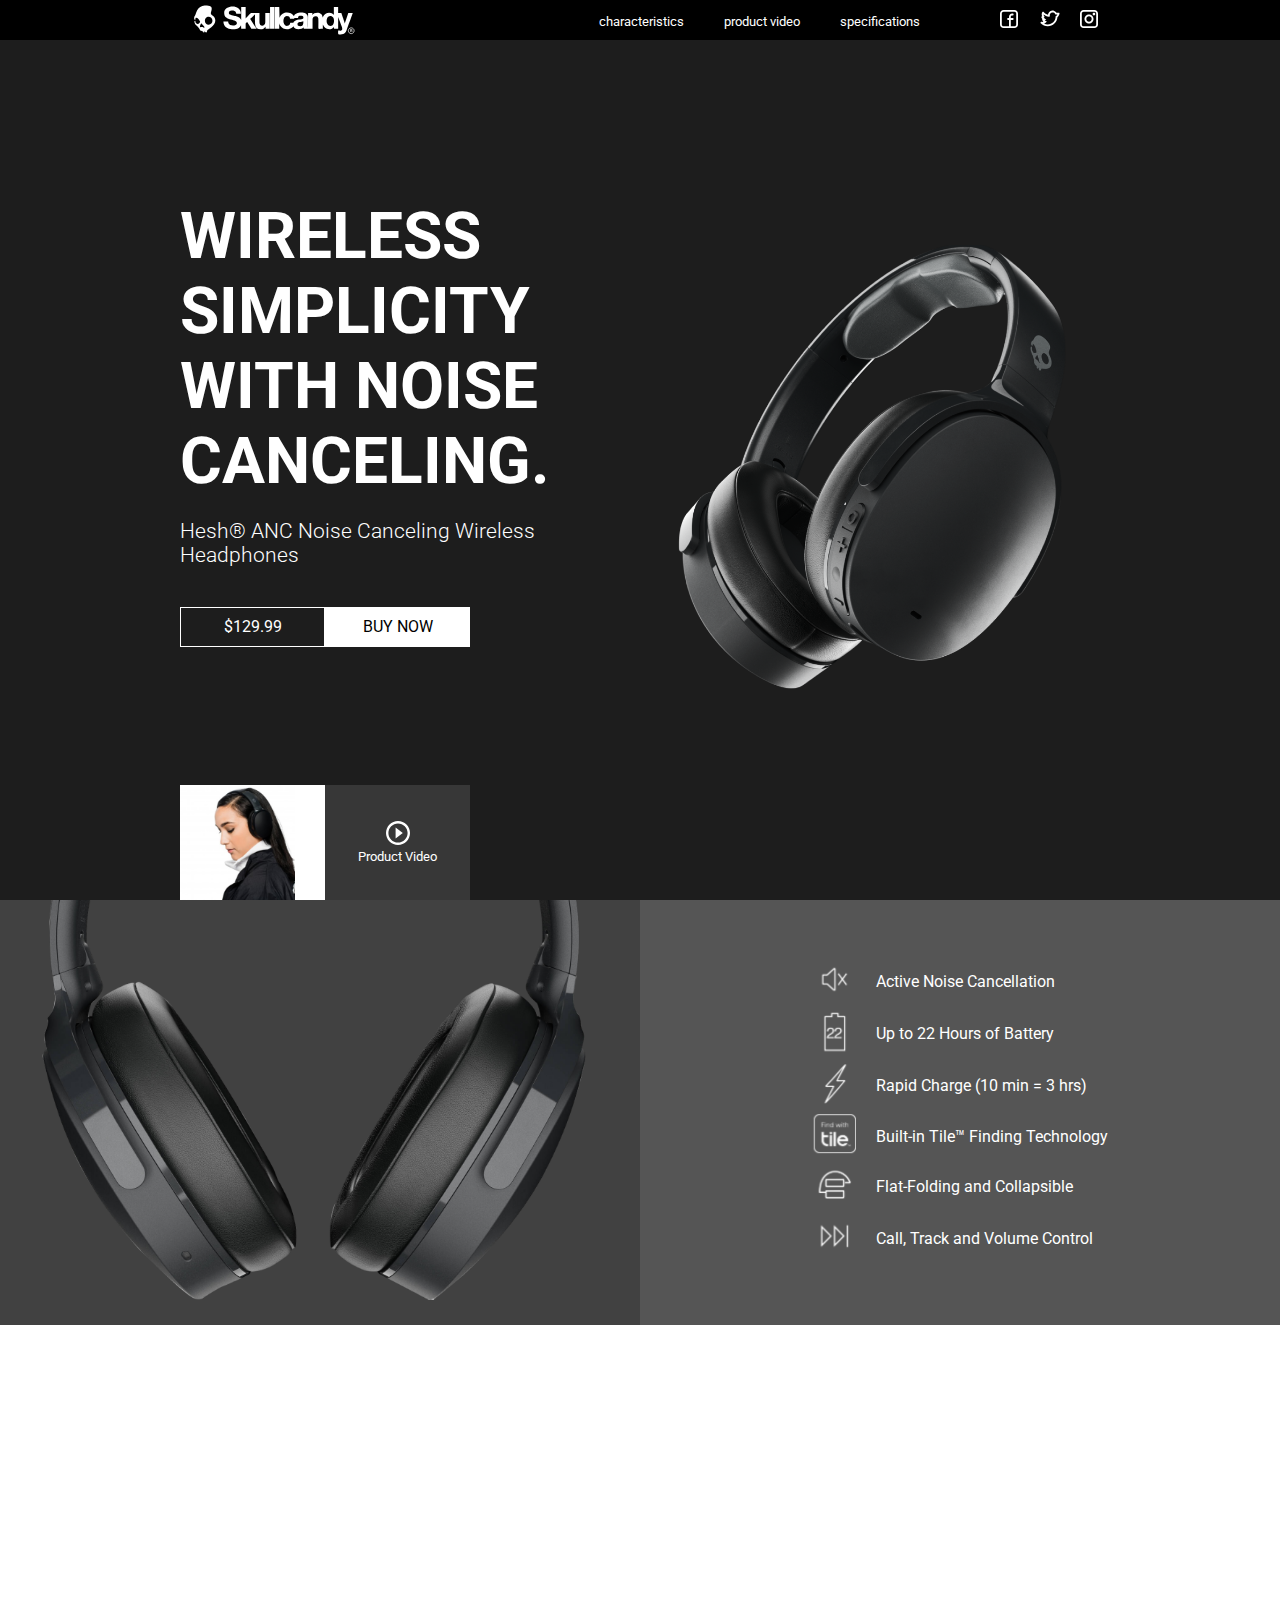
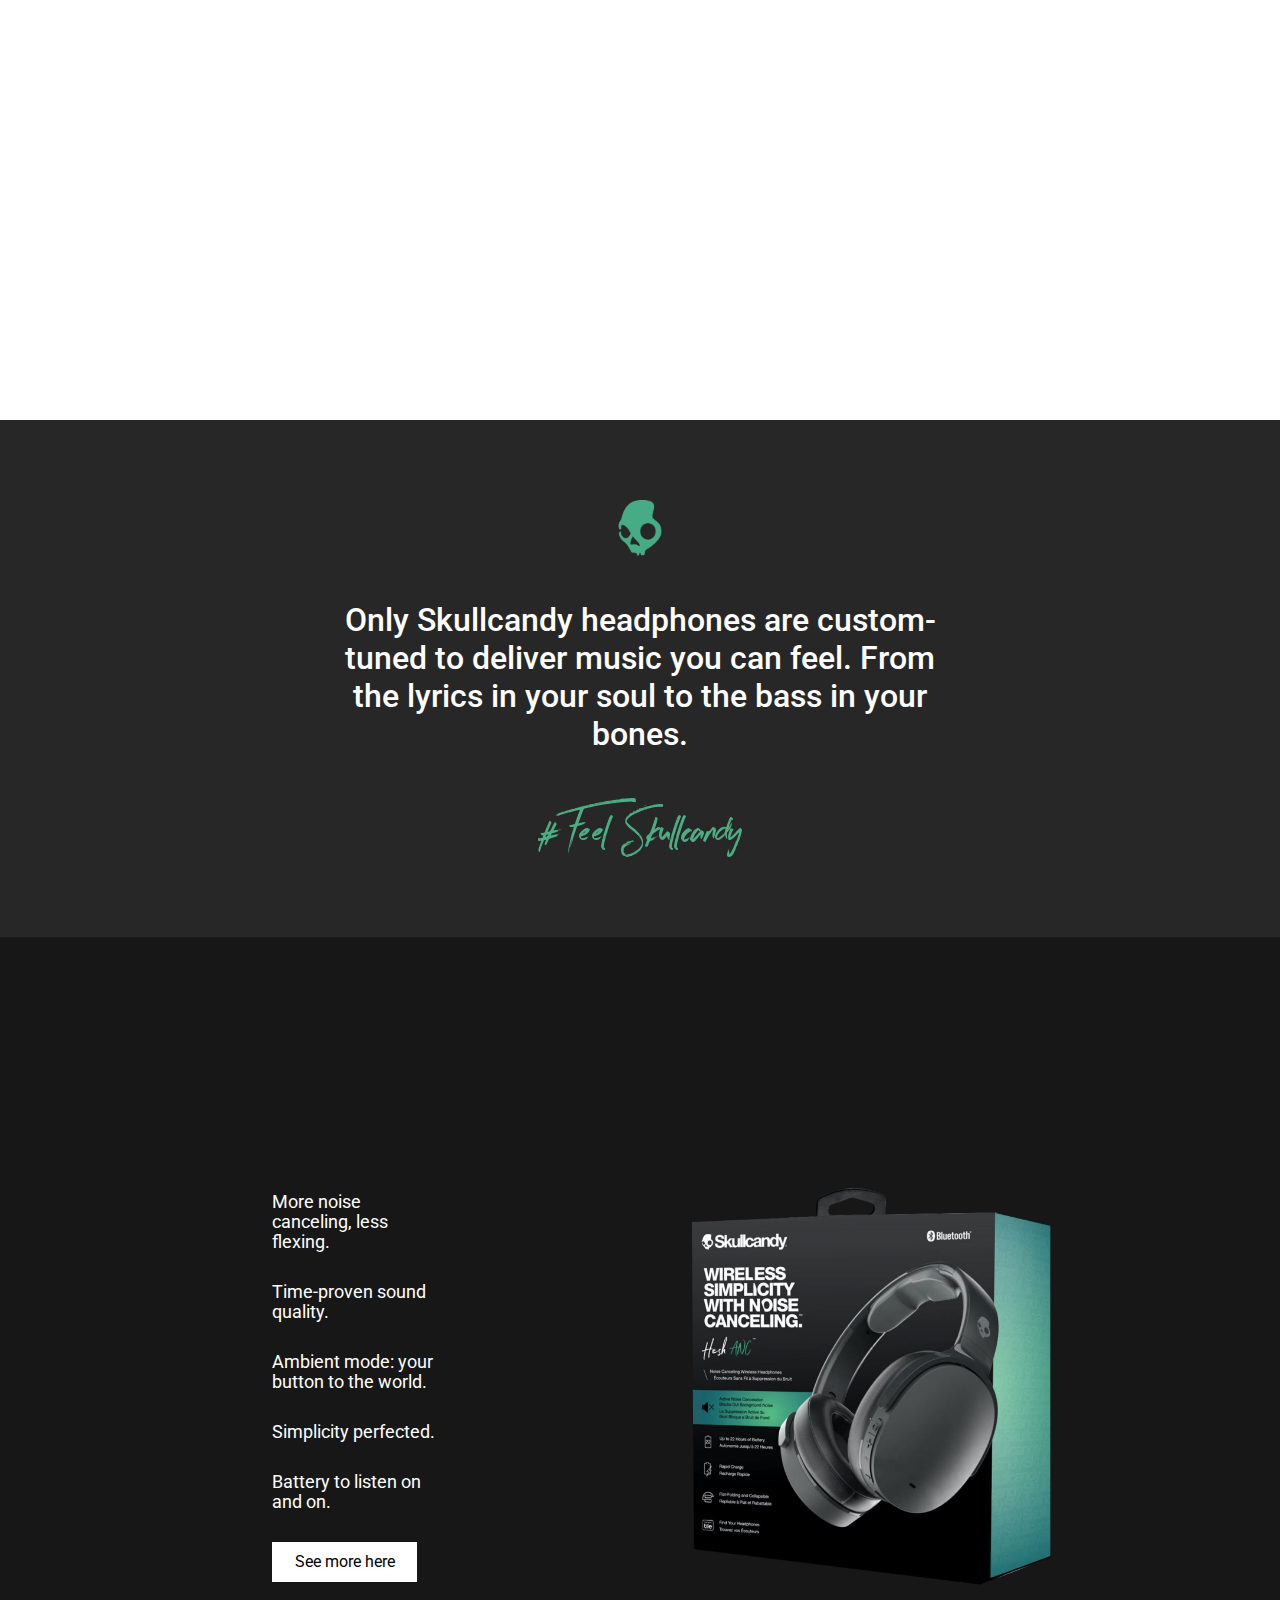
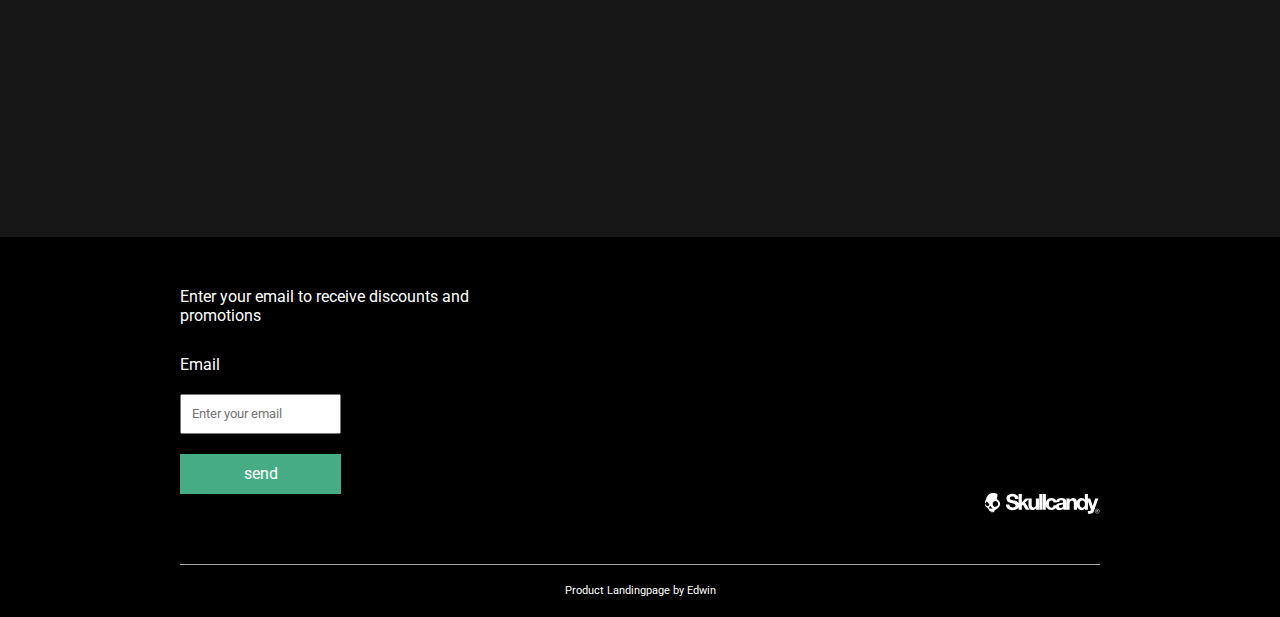
==== ProductLandingpage/index.html @ dbd7ee83 "Initial commit" ====
<!DOCTYPE html>
<html lang="en" >
<head>
  <meta charset="UTF-8">
  <meta name="viewport" content="width=device-width, initial-scale=1.0">
  <title>Product landinpage - by Edwin</title>
  <link rel="icon" type="image/png" href="img/favicon-32x32.png">
  <link rel="stylesheet" href="style.css">
  <link rel="preconnect" href="https://fonts.gstatic.com">
  <link href="https://fonts.googleapis.com/css2?family=Roboto:wght@300;400;500;700&display=swap" rel="stylesheet">
</head>

<body>

  <!--header-->
  <header id="header">
    <div id="nav-container">
      <!--Toggle-->
      <div id="toggle">
        <span class="bar"></span>
        <span class="bar"></span>
        <span class="bar"></span>
      </div>
      <a href="#sec-one"><img id="header-img" class="logo-header-one" src="img/logo.svg" alt="logo"></a>
      <!--Nav Bar-->
      <nav id="nav-bar">
        <div id="navbar">
          <a href="#sec-one"><img id="mobile-img" src="img/skull.svg" alt="logo"></a>
          <ul id="nav-items">
              <li><a class="nav-link" href="#sec-two">characteristics</a></li>
              <span id="text-line"></span>
              <li><a class="nav-link" href="#sec-three">product video</a></li>
              <span id="text-line"></span>
              <li><a class="nav-link" href="#sec-five">specifications</a></li>
            <span id="text-line"></span>
          </ul>
          <ul id="social-icon">
              <p class="follow-text">Follow us</p>
              <div class="s-icons">
                <li class="social-links"><a href="https://www.facebook.com/skullcandy/" target="_blank"><span class="fb"><img src="img/fb.svg" style="width: 18px;"></span></a></li>
                <li class="social-links"><a href="https://twitter.com/skullcandy?ref_src=twsrc%5Egoogle%7Ctwcamp%5Eserp%7Ctwgr%5Eauthor" target="_blank"><span class="twitter"><img src="img/twitter.svg" style="width: 20px;"></span></a></li>
                <li class="social-links"><a href="https://www.instagram.com/skullcandy/?hl=en" target="_blank"><span class="instagram"><img src="img/instagram.svg" style="width: 18px;"></span></a></li>
              </div>
          </ul>
        </div>
      </nav>
    </div>
  </header>

  <!--Content-->
  <div id="main-container">

    <!--Section one-->
    <div id="sec-one" class="section-one-container">
      <div class="so-textbox-container">
        <div class="so-text-box">
          <h1 class="main-text">WIRELESS SIMPLICITY WITH NOISE CANCELING.</h1>
          <p class="description-text">Hesh® ANC Noise Canceling Wireless Headphones</p>
          <div class="container-button">
            <div class="price-box">$129.99</div>
            <a href="https://www.skullcandy.com/hesh-anc-wireless-headphones" target="_blank"><div class="button">BUY NOW</div></a>
          </div>
        </div>
        <div class="video-access-container">
          <div class="video-access-colum">
            <div class="image-reference-box"><img src="img/girl-photo-video.png"></div>
            <div class="icon-play-box">
              <span class="play-icon"><a href="#video"><img src="img/play-icon.svg" style="width: 50%;"></a></span>
              <p class="play-text">Product Video</p>
            </div>
          </div>
        </div>
      </div>
      <div class="so-imagebox-container">
        <img class="main-hesh-img" src="img/Hesh-ANC-One-ori.png" alt="Hesh ANC Headphones">
      </div>
    </div>
    <!--Section two-->
    <div id="sec-two" class="section-two-container">
      <div class="st-imagebox-container">
        <img class="hesh-image-front" src="img/Hesh-ANC-One-front.png" alt="Hesh ANC Headphones Front">
      </div>
      <div class="st-textbox-container">
        <div class="st-text-description">
          <p class="st-text"><span class="description-icon"><img src="img/noice-icon.svg"></span>Active Noise Cancellation</p>
          <p class="st-text"><span class="description-icon"><img src="img/battery-icon.svg"></span>Up to 22 Hours of Battery</p>
          <p class="st-text"><span class="description-icon"><img src="img/charge-icon.svg"></span>Rapid Charge (10 min = 3 hrs)</p>
          <p class="st-text"><span class="description-icon"><img src="img/tile-icon.svg"></span>Built-in Tile™ Finding Technology</p>
          <p class="st-text"><span class="description-icon"><img src="img/flat-icon.svg"></span>Flat-Folding and Collapsible</p>
          <p class="st-text"><span class="description-icon"><img src="img/vol-icon.svg"></span>Call, Track and Volume Control</p>
        </div>
      </div>   
    </div>
    <!--Section three-->
    <div id="sec-three" class="section-four-container">
      <iframe id="video" width="1280" height="720" src="https://www.youtube.com/embed/gPUptII3vCM?rel=0&controls=0&iv_load_policy=3&modestbranding=1&showinfo=0" title="YouTube video player" frameborder="0" allow="accelerometer; autoplay; clipboard-write; encrypted-media; gyroscope; picture-in-picture" allowfullscreen></iframe>
    </div>
    <!--Section four-->
    <div id="sec-four" class="section-three-container">
      <div class="sth-textbox-container">
        <img src="img/green-skull.png" alt="skull-head-image" class="green-skull">
        <p class="sth-text">Only Skullcandy headphones are custom-tuned to deliver music you can feel. From the lyrics in your soul to the bass in your bones.</p>
        <img src="img/feel-skull.png" alt="feel-skull-image" class="feel-skull-image">
      </div>
    </div>
    <!--Section five-->
    <div id="sec-five" class="section-five-container">
      <div class="sf-textbox-container">
        <div class="sf-text-description">
          <p class="sf-text">More noise canceling, less flexing.</p>
          <p class="sf-text">Time-proven sound quality.</p>
          <p class="sf-text">Ambient mode: your button to the world.</p>
          <p class="sf-text">Simplicity perfected.</p>
          <p class="sf-text">Battery to listen on and on.</p>
        </div>
        <div class="button2">
          <a href="https://www.skullcandy.com/hesh-anc-wireless-headphones" target="_blank"><div class="button">See more here</div></a>
        </div>
      </div>
      <div class="sf-imagebox-container">
        <img class="hesh-image-box" src="img/box-1.png" alt="Hesh ANC Headphones box">
      </div>
    </div>
    <!--Section six-->
    <div class="footer-container">
      <footer>
        <div class="f-box-one">
          <div class="email-container">
            <p class="f-text">Enter your email to receive discounts and promotions</p>
            <form action="https://www.freecodecamp.com/email-submit" id="form">
              <ul>
                <li>
                  <label for="email">Email</label>
                </li>
                <li>
                  <input id="email" type="email" name="email" placeholder="Enter your email" required>
                </li>
                <li>
                  <input type="submit" value="send" id="submit" class="submit-button">
                </li>
              </ul>
            </form>
          </div>
          <div class="f-logo-container">
            <img id="footer-img-logo" src="img/logo-footer.svg" alt="logo">
          </div>
        </div>
        <div class="f-box-two">
          <div class="credits">
            <div class="line"></div>
            <p class="credits-text">Product Landingpage by Edwin</p>
          </div>
       </div>
      </footer>
    </div>

  </div>  

<!-- partial:index.partial.html -->
<script src="https://cdn.freecodecamp.org/testable-projects-fcc/v1/bundle.js"></script>

<!-- partial -->
  <script  src="script.js"></script>

</body>
</html>
---- ProductLandingpage/style.css ----
/*Reset*/
*{
    margin: 0;
    padding: 0;
    font-family: serif;
    font-family: 'Roboto', sans-serif;
    box-sizing: border-box;
}
body {
    min-height: 100vh;
    /* mobile viewport bug fix */
    min-height: -webkit-fill-available;
  }
html{
    scroll-behavior: smooth;
    height: -webkit-fill-available;
}
a{
    text-decoration: none;
}
/*Styles*/
/*Nav Bar*/
header{
    position: fixed;
    top: 0;
    left: 0;
    display: flex;
    width: 100%;
    height: 40px;
    background-color: #000;
    z-index: 1000;
}
#nav-container{
    display: flex;
    position: relative;
    justify-content: space-between;
    align-items: center;
    padding: 0px 20vh;
    width: 100%;
    height: 40px;
}
a .logo-header-one{
    display: flex;
    justify-content: center;
    align-items: center;
    margin: 0 auto;
}
.logo-header-one{
    width: 85%;
    cursor: pointer;
}
/*Toggle*/
#toggle{
    display: flex;
    flex-direction: column;
    position: absolute;
    justify-content: center;
    align-items: center;
    top: 0;
    right: 5px;
    width: 40px;
    height: 40px;
    cursor: pointer;
    transition: all 0.3s ease-in-out;
    display: none;
}
#toggle .bar{
    display:flex;
    width: 25px;
    height: 2px;
    background-color: #fff;
    margin: 3px auto;
    transition: all 0.3s ease-in-out;
}
#toggle.active .bar:nth-child(2){
    opacity: 0;
}
#toggle.active .bar:nth-child(1){
    transform: translateY(8px) rotate(45deg);
}
#toggle.active .bar:nth-child(3){
    transform: translateY(-8px) rotate(-45deg);
}
/*End Toggle*/

#navbar{
    display: flex;
    justify-content: center;
    align-items: center;
}
#mobile-img{
    width: 27px;
    height: auto;
    margin: 0px 20px;
    display: none;
}
#nav-items{
    display: flex;
    width: 100%;
    margin: 0px 40px 0px 0px;
}
.nav-link{
    color: #fff;
    text-decoration: none;
    margin: 15px 20px;
    font-size: 0.8rem;
}
#text-line{
    display: none;
    width: 100%;
    height: 1px;
    background-color: #fff;
    margin-bottom: 15px;
}
ul li{
    list-style-type: none;
}
#social-icon{
    display: flex;
    align-items: center;
}
.follow-text{
    display: none;
}
.s-icons{
    display: flex;
    flex-direction: row;
}
.social-links{
    width: 20px;
    height: 20px;
    border-radius: 5px;
    margin: 10px 0px 10px 20px;
}

/*////section one////*/
#main-container{
    display: flex;
    flex-direction: column;
    max-width: 100%;
    height: auto;
    margin: 0 auto;
}
.section-one-container{
    display: flex;
    width: 100%;
    height: 100vh;
    max-height: 1200px;
    padding: 0 20vh;
    background-color: #1D1D1D;
}
.section-one-container .so-textbox-container{
    display: flex;
    flex-direction: column;
    justify-content: center;
    width: 50%;
    height: 100%;
}
.section-one-container .so-textbox-container .so-text-box{
    display: flex;
    flex-direction: column;
    justify-content: center;
    width: 100%;
    height: 85%;
}
.section-one-container .so-textbox-container .main-text{
    color: #fff;
    font-size: 4rem;
    margin: 80px 0px 20px 0px;
}
.section-one-container .so-textbox-container .description-text{
    color: #fff;
    font-size: 1.3rem;
    font-weight: 300;
    margin-bottom: 40px;
}
.section-one-container .so-textbox-container .container-button{
    display: flex;
    width: 100%;
    height: 40px;
}
.section-one-container .so-textbox-container .container-button .price-box{
    display: flex;
    align-items: center;
    justify-content: center;
    width: 145px;
    height: 40px;
    color: #fff;
    border: 1px solid #fff;
}
.button{
    display: flex;
    align-items: center;
    justify-content: center;
    width: 145px;
    height: 40px;
    color: #000;
    background-color: #fff;
    cursor: pointer;
    transition: all 1s ease;
}
.section-one-container .so-textbox-container .video-access-container{
    display: flex;
    flex-direction: column;
    justify-content: flex-end;
    height: 15%;
}
.section-one-container .so-textbox-container .video-access-container .video-access-colum{
    display: flex;
    height: auto;
}
.section-one-container .so-textbox-container .video-access-container .image-reference-box{
    display: flex;
    width: 145px;
    height: 115px;
    background-color: #fff;
}
.section-one-container .so-textbox-container .video-access-container .icon-play-box{
    display: flex;
    flex-direction: column;
    align-items: center;
    justify-content: center;
    width: 145px;
    height: 115px;
    background-color: #373737;
}
.section-one-container .so-textbox-container .video-access-container .icon-play-box .play-text{
    color: #fff;
    font-size: 0.8rem;
}
.play-icon{
    text-align: center;
}
.section-one-container .so-imagebox-container{
    display: flex;
    align-items: center;
    justify-content: center;
    width: 50%;
    justify-content: center;
    align-items: center;
}
.section-one-container .so-imagebox-container .main-hesh-img{
    width: 85%;
    max-width: 85%;
    min-width: 85%;
    margin-top: 35px;
}
/*////section two////*/
.section-two-container{
    display: flex;
    width: 100%;
    height: auto;
    background-color: #414141;
}
.section-two-container .st-imagebox-container{
    display: flex;
    justify-content: center;
    width: 50%;
    height: 425px;
    background-color: #414141;
    padding-bottom: 25px;

}
.section-two-container .st-textbox-container{
    display: flex;
    width: 50%;
    height: 425px;
    background-color: #555555;
    align-items: center;
    justify-content: center;
}
.section-two-container .st-textbox-container .st-text-description{
    display: flex;
    flex-direction: column;
}
.section-two-container .st-textbox-container .st-text-description .st-text{
    display: flex;
    align-items: center;
    margin-bottom: 5px;
    color: #fff;
}
.section-two-container .st-textbox-container .st-text-description .description-icon{
    margin-right: 20px;
}
/*////section three////*/
.section-three-container{
    display: flex;
    justify-content: center;
    align-items: center;
    width: 100%;
    height: auto;
    background-color: rgb(39, 39, 39);
}
.section-three-container .sth-textbox-container{
    display: flex;
    flex-direction: column;
    justify-content: center;
    align-items: center;
    width: 50%;
    padding: 80px 0px;
}
.section-three-container .sth-textbox-container .green-skull{
    width: 7%;
    max-width: 7%;
}
.section-three-container .sth-textbox-container .sth-text{
    font-size: 2rem;
    font-weight: 500;
    text-align: center;
    color: #fff;
    margin: 45px 0px;
}
/*////section four////*/
.section-four-container{
    width: 100%;
    height: 100vh;
    max-height: 695px;
    position: relative;
}
.section-four-container iframe{
    position: absolute;
    left: 0;
    top: 0;
    width: 100%;
    height: 100%;
    max-height: 700px;

}
/*////section five////*/
.section-five-container{
    display: flex;
    flex-direction: row;
    width: 100%;
    height: auto;
    padding: 0 20vh;
    background-color: #171717;
}
.section-five-container .sf-textbox-container{
    display: flex;
    flex-direction: column;
    justify-content: center;
    align-items: center;
    width: 50%;
    height: 100vh;
    max-height: 1100px;
}
.section-five-container .sf-textbox-container .sf-text-description{
    display: flex;
    flex-direction: column;
    width: 60%;
}
.section-five-container .sf-textbox-container .sf-text-description .sf-text{
    width: 60%;
    font-size: 1.1rem;
    margin-bottom: 30px;
    color: #fff;
}
.section-five-container .sf-textbox-container .button2{
    display: flex;
    width: 60%;
    justify-content: flex-start;
}
.section-five-container .sf-imagebox-container{
    display: flex;
    flex-direction: column;
    justify-content: center;
    align-items: center;
    width: 50%;
    height: 100vh;
    max-height: 1100px;
}
.section-five-container .sf-imagebox-container .hesh-image-box{
    width: 80%;
}
/*////section Six////*/
.footer-container{
    display: flex;
    flex-direction: column;
    width: 100%;
    height: auto;
    background-color: #000;
    padding: 0 20vh;
}
.footer-container .f-box-one{
    display: flex;
    flex-direction: row;
    width: 100%;
    height: auto;
    margin: 50px 0px 50px;
}
.footer-container .f-box-one .email-container{
    display: flex;
    flex-direction: column;
    justify-content: flex-end;
    width: 50%;
    height: 100%;
}
.footer-container .f-box-one .email-container .f-text{
    color: #fff;
    width: 80%;
    padding-bottom: 30px;
}
.footer-container .f-box-one .email-container #form{
    display: flex;
    width: 100%;
    flex-direction: column;
}
.footer-container .f-box-one .email-container #form ul li{
    margin-bottom: 20px;
}

.footer-container .f-box-one .email-container #form label{
    color: #fff;
    padding-bottom: 20px;
}
.footer-container .f-box-one .email-container #form input{
    width: 35%;
    height: 40px;
    padding: 10px;
}
input[type=submit]{
    font-size: 1rem;
    background-color: #46ac85;
    border: none;
    color: #fff;
    transition: all 2 ease;
}
input[type="submit"]:hover{
    transition: all 2 ease;
    background-color: #3ad398;
}
.footer-container .f-box-one .f-logo-container{
    display: flex;
    width: 50%;
    flex-direction: column;
    justify-content: flex-end;
    align-items: flex-end;
}
.footer-container .f-box-one .f-logo-container #footer-img-logo{
    width: 25%;
}
.footer-container .f-box-two{
    display: flex;
    flex-direction: column;
    align-items: center;
    width: 100%;
    height: auto;
}
.footer-container .f-box-two .credits{
    display: flex;
    flex-direction: column;
    align-items: center;
    width: 100%;
}
.footer-container .f-box-two .credits .line{
    width: 100%;
    height: 0.5px;
    background-color: rgb(167, 167, 167);
}
.footer-container .f-box-two .credits .credits-text{
    color: #fff;
    padding: 20px 0px;
    font-size: 0.7rem;

}


/*MEDIA SCREEN*/

/* Large devices (laptops/desktops, 1200px and up) */
@media only screen and (max-width: 1200px) {
    .nav-bar{
        padding: 5px 15vh;
    }
    .section-one-container .so-imagebox-container .main-hesh-img{
        width: 100%;
        max-width: 100%;
        min-width: 110%;
    }
    .section-one-container{
        padding: 0px 15vh;
    }
    .section-five-container{
        padding: 0px 15vh;
    }
    .footer-container{
        padding: 0px 15vh;
    }
    .section-one-container .so-textbox-container .main-text{
        font-size: 3.8rem;
    }
    .section-one-container .so-textbox-container .description-text{
        width: 80%;
    }
    .footer-container .f-box-one .f-logo-container #footer-img-logo{
        width: 35%;
        margin-top: 0px;
    }
}

/* Large devices (laptops/desktops, 1024px and up) */
@media only screen and (max-width: 1024px) {
    .nav-bar{
        padding: 5px 10vh;
    }
    .section-one-container{
        padding: 0px 10vh;
    }
    .section-one-container .so-textbox-container{
        width: 45%;
    }
    .section-one-container .so-imagebox-container{
        width: 55%;
    }
    .section-one-container .so-textbox-container .main-text{
        font-size: 3.7rem;
    }
    .section-one-container .so-textbox-container .description-text{
        font-size: 1.2rem;
    }
    .section-one-container .so-imagebox-container .main-hesh-img{
        width: 140%;
        max-width: 140%;
        min-width: 110%;
        margin-top: 0;
    }
    .section-one-container .so-textbox-container .description-text{
        width: 80%;
    }
    .section-three-container .sth-textbox-container{
        width: 70%;
    }
    .section-five-container{
        padding: 0 10vh;
    }
    .section-five-container .sf-textbox-container{
        width: 40%;
    }
    .section-five-container .sf-textbox-container .sf-text-description{
        width: 80%;
    }
    .section-five-container .sf-textbox-container .sf-text-description .sf-text{
        width: 80%;
        font-size: 1.2rem;
    }
    .section-five-container .sf-textbox-container .button2{
        width: 80%;
    }
    .section-five-container .sf-imagebox-container{
        width: 60%;
    }
    .footer-container{
        padding: 0 10vh;
    }
    .footer-container .f-box-one .email-container #form input{
        width: 50%;
    }
    .footer-container .f-box-one .f-logo-container #footer-img-logo{
        width: 40%;
    }
}
/* Small devices (portrait tablets and large phones, 900px and up) */
@media only screen and (max-width: 900px) {
     /*mobile menu*/
     #nav-container{
        align-items: center;
        justify-content: center;
     }
     #toggle{
        position: fixed;
        z-index: 1000;
        cursor: pointer;
        display: flex;
    }
    #mobile-img{
        width: 50px;
        height: 50px;
        display: flex;
        margin: 50px 0px;
    }
    #navbar{
        display: flex;
        flex-direction: column;
        position: absolute;
        position: fixed;
        align-items: flex-start;
        justify-content: center;
        max-width: 800px;
        width: 85%;
        height: 100vh;
        z-index: 500;
        left: -100%;
        opacity: 0;
        transition: all 0.5s ease;
        top: 0;
        background-color: #000;
        padding: 80px;
    }
    #navbar.active{
        left: 0;
        opacity: 1;
        transition: all 0.5s ease;
    }
    #nav-items{
        display: flex;
        flex-direction: column;
    }
    .nav-link{
        margin: 10px 0px;
        font-size: 1rem;
    }
    .nav-link a{
        margin: 0px;
    }
    #text-line{
        display: block;
    }
    ul li{
        padding-bottom: 10px;
    }
    #social-icon{
        display: flex;
        flex-direction: column;
        align-items: flex-start;
    }
    .follow-text{
        display: flex;
        left: 0;
        margin: 35px 0px 0px 0px;
        color: #fff;
    }
    .social-links{
        margin: 30px 0px;
        margin-right: 15px;
    }
    /* End mobile menu*/
    .section-one-container{
        flex-direction: column;
    }
    .section-one-container .so-textbox-container{
        width: 100%;
        height: auto;
    }
    .section-one-container .so-textbox-container .so-text-box{
        position: absolute;
        left: 0;
        top: 0;
        padding: 0px 10vh;
        height: auto;
    }
    .section-one-container .so-textbox-container .main-text{
        font-size: 2.8rem;
        width: 50%;
        margin: 100px 0px 20px 0px;
    }
    .section-one-container .so-textbox-container .description-text{
        font-size: 1rem;
        width: 35%;
    }
    .section-one-container .so-textbox-container .container-button{
        flex-direction: column;
        height: auto;
        width: 145px;
    }
    .section-one-container .so-textbox-container .video-access-container{
        height: auto;
        position: absolute;
        bottom: 0;
        left: 0;
        width: 100%;
        padding: 0px 10vh;
    }
    .section-one-container .so-textbox-container .video-access-container .video-access-colum{
        justify-content: flex-end;
    }
    .section-one-container .so-textbox-container .video-access-container .image-reference-box{
        height: 100px;
    }
    .section-one-container .so-textbox-container .video-access-container .icon-play-box{
        height: 100px;
    }
    .section-one-container .so-imagebox-container{
        width: 100%;
        height: 100%;
    }
    .section-one-container .so-imagebox-container .main-hesh-img{
        margin-top: 120px;
        width: 60%;
        min-width: 50%;
    }
    .section-two-container .st-imagebox-container{
        height: 45vh;
    }
}
/* Small devices (phones, tablets 768px and up) */
@media only screen and (max-width: 768px) {
    .nav-bar{
        padding: 5px 9vh;
    }
    .section-one-container .so-textbox-container .so-text-box{
        padding: 0px 9vh;
    }
    .section-one-container{
        padding: 0px 9vh;
    }
    .section-one-container .so-textbox-container .main-text{
        font-size: 2.6rem;
    }
    .section-one-container .so-textbox-container .description-text{
        margin-bottom: 30px;
    }
    .section-one-container .so-textbox-container .container-button .price-box{
        width: 125px;
    }
    .button{
        width: 125px;
    }
    .section-one-container .so-textbox-container .video-access-container{
        padding: 0px 9vh;
    }
    .section-one-container .so-textbox-container .video-access-container .image-reference-box{
        height: 80px;
        width: 120px;
    }
    .section-one-container .so-textbox-container .video-access-container .icon-play-box{
        height: 80px;
        width: 120px;
    }
    .section-one-container .so-imagebox-container .main-hesh-img{
        width: 70%;
        margin-top: 25%;
    }
    .section-two-container{
        flex-direction: column;
    }
    .section-two-container .st-imagebox-container{
        width: 100%;
        height: 40vh;
    }
    .section-two-container .st-textbox-container{
        width: 100%;
    }
    .section-five-container{
        padding: 0px 9vh;
    }
    .section-five-container .sf-imagebox-container .hesh-image-box{
        width: 100%;
    }
    .footer-container .f-box-one .email-container #form input{
        width: 60%;
    }
    .footer-container .f-box-one .f-logo-container #footer-img-logo{
        width: 50%;
    }
}
/* Small devices (phones, 620px and up) */
@media only screen and (max-width: 620px) {
    .section-one-container .so-textbox-container .main-text{
        width: 81%;
    }
    .section-one-container .so-textbox-container .description-text{
        width: 45%;
    }
    .section-one-container .so-imagebox-container .main-hesh-img{
        width: 85%;
        margin-top: 180px;
    }
    .section-one-container .so-textbox-container .video-access-container .video-access-colum{
        justify-content: center;
    }
    .section-one-container .so-textbox-container .video-access-container .image-reference-box{
        width: 120px;
        height: 80px;
    }
    .section-one-container .so-textbox-container .video-access-container .icon-play-box{
        width: 120px;
        height: 80px;
    }
    .section-two-container .st-imagebox-container{
        height: 40vh;
    }
    .section-five-container{
        flex-direction: column;
    }
    .section-five-container .sf-textbox-container{
        width: 100%;
        height: auto;
        margin: 80px 0px;
    }
    .section-five-container .sf-imagebox-container{
        width: 100%;
        height: auto;
        margin-bottom: 80px;
    }
    .section-five-container .sf-imagebox-container .hesh-image-box{
        width: 80%;
    }
    .footer-container .f-box-one .email-container .f-text{
        width: 85%;
    }
    .footer-container .f-box-one .email-container #form input{
        width: 85%;
    }
    .footer-container .f-box-one .f-logo-container #footer-img-logo{
        width: 55%;
        margin-bottom: 20px;
    }
}

/* Small devices (phones, 426px and up) */
@media only screen and (max-width: 426px) {
    #nav-container{
        padding: 0px 10vh;
    }
    .nav-bar{
        padding: 5px 6vh;
    }
    .menu-toggle{
        left: 55px;
    }
    .logo-header-one{
        width: 80%;
    }
    .section-one-container{
        padding: 0px 6vh;
    }
    .section-one-container .so-textbox-container .main-text{
        width: 100%;
        font-size: 2.2rem;
        margin: 85px 0px 20px 0px;
    }
    .section-one-container .so-textbox-container .description-text{
        width: 100%;
        margin-bottom: 20px;
    }
    .section-one-container .so-textbox-container .container-button{
        width: 100%;
        flex-direction: column;
    }
    .section-one-container .so-textbox-container .container-button .price-box{
        width: 110px;
    }
    .button{
        width: 110px;
    }
    .section-one-container .so-textbox-container .so-text-box{
        padding: 0px 6vh;
    }
    .section-one-container .so-imagebox-container .main-hesh-img{
        width: 85%;
        margin-top: 65%;
    }
    .section-one-container .so-textbox-container .video-access-container{
        padding: 0px 6vh;
    }
    .section-one-container .so-textbox-container .video-access-container .image-reference-box{
        width: 95px;
        height: 70px;
    }
    .section-one-container .so-textbox-container .video-access-container .icon-play-box{
        width: 95px;
        height: 70px;
    }
    .section-two-container .st-imagebox-container{
        height: 200px;
    }
    .section-three-container .sth-textbox-container .green-skull{
        width: 13%;
        max-width: 13%;
    }
    .section-three-container .sth-textbox-container .sth-text{
        font-size: 1.7rem;
    }
    .section-five-container{
        padding: 0px 6vh;
    }
    .section-five-container .sf-textbox-container{
        align-items: flex-start;
        margin: 80px 0px 50px;
        padding: 0px 20px;
    }
    .section-five-container .sf-textbox-container .sf-text-description{
        width: 100%;
        margin-bottom: 30px;
    }
    .section-five-container .sf-textbox-container .sf-text-description .sf-text{
        width: 100%;
    }
    .section-five-container .sf-imagebox-container .hesh-image-box{
        width: 90%;
    }
    .footer-container{
        padding: 0px 6vh;
    }
    .footer-container .f-box-one{
        flex-direction: column;
    }
    .footer-container .f-box-one .email-container{
        width: 100%;
        margin-bottom: 40px;
    }
    .footer-container .f-box-one .email-container .f-text{
        width: 100%;
    }
    .footer-container .f-box-one .email-container #form input{
        width: 100%;
    }
    .footer-container .f-box-one .f-logo-container{
        width: 100%;
        align-items: center;
    }
    .footer-container .f-box-one .f-logo-container #footer-img-logo{
        width: 45%;
        margin-bottom: 0px;
    }
}

/* Small devices (phones, 376px and up) */
@media only screen and (max-width: 376px) {
    .section-one-container .so-textbox-container .main-text{
        font-size: 1.5rem;
    }
    .section-one-container .so-imagebox-container .main-hesh-img{
        margin-top: 63%;
    }
    .section-two-container .st-imagebox-container{
        height: 170px;
    }
    .section-five-container .sf-textbox-container .sf-text-description .sf-text{
        width: 100%;
    }
}

/* Small devices (phones, 320px and up) */
@media only screen and (max-width: 320px) {
    .logo-header-one{
        width: 75%;
    }
    .menu-toggle{
        left: 15px;
    }
    .section-one-container .so-textbox-container .main-text{
        font-size: 1.3rem;
    }
    .section-one-container .so-textbox-container .description-text{
        font-size: 0.8rem;
        width: 80%;
    }
    .section-one-container .so-textbox-container .container-button .price-box{
        width: 85px;
        font-size: 0.8rem;
    }
    .button{
        width: 85px;
        font-size: 0.8rem;
    }
    .section-two-container .st-imagebox-container{
        height: 25vh;
    }

}
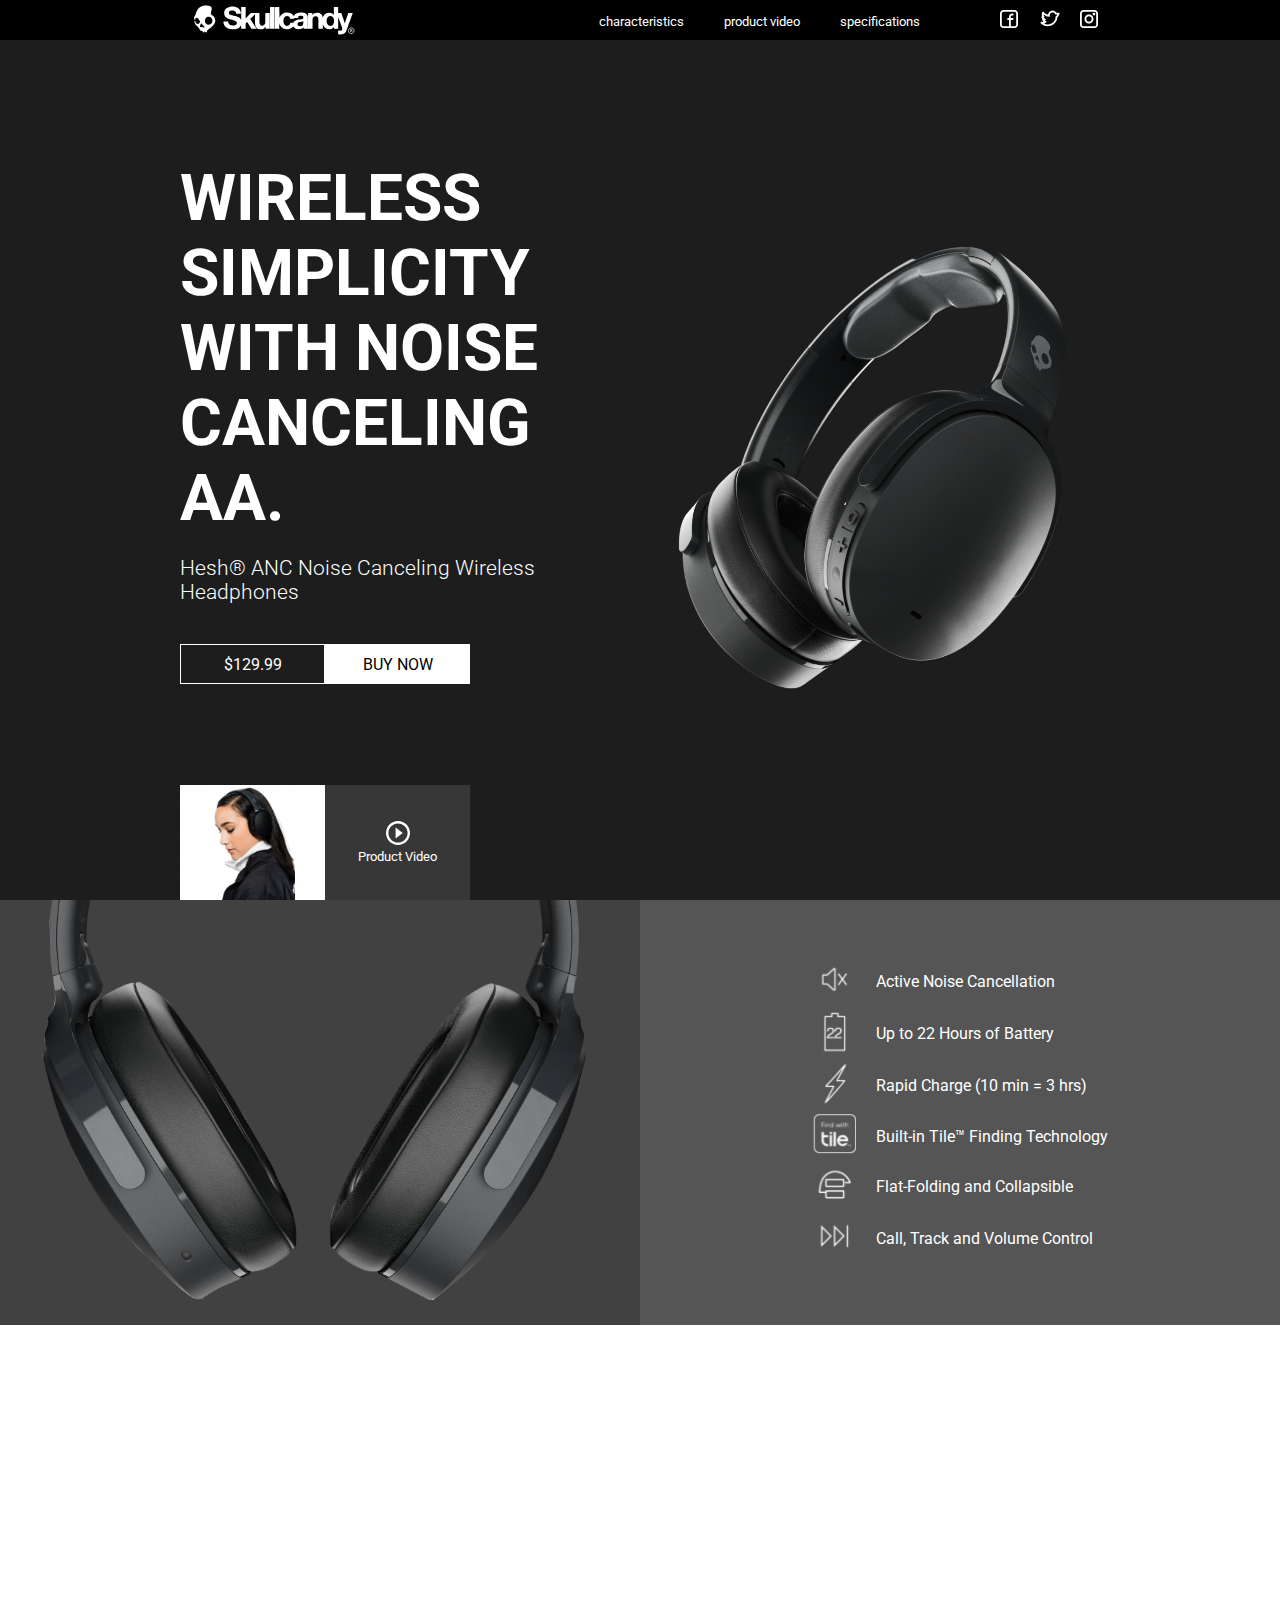
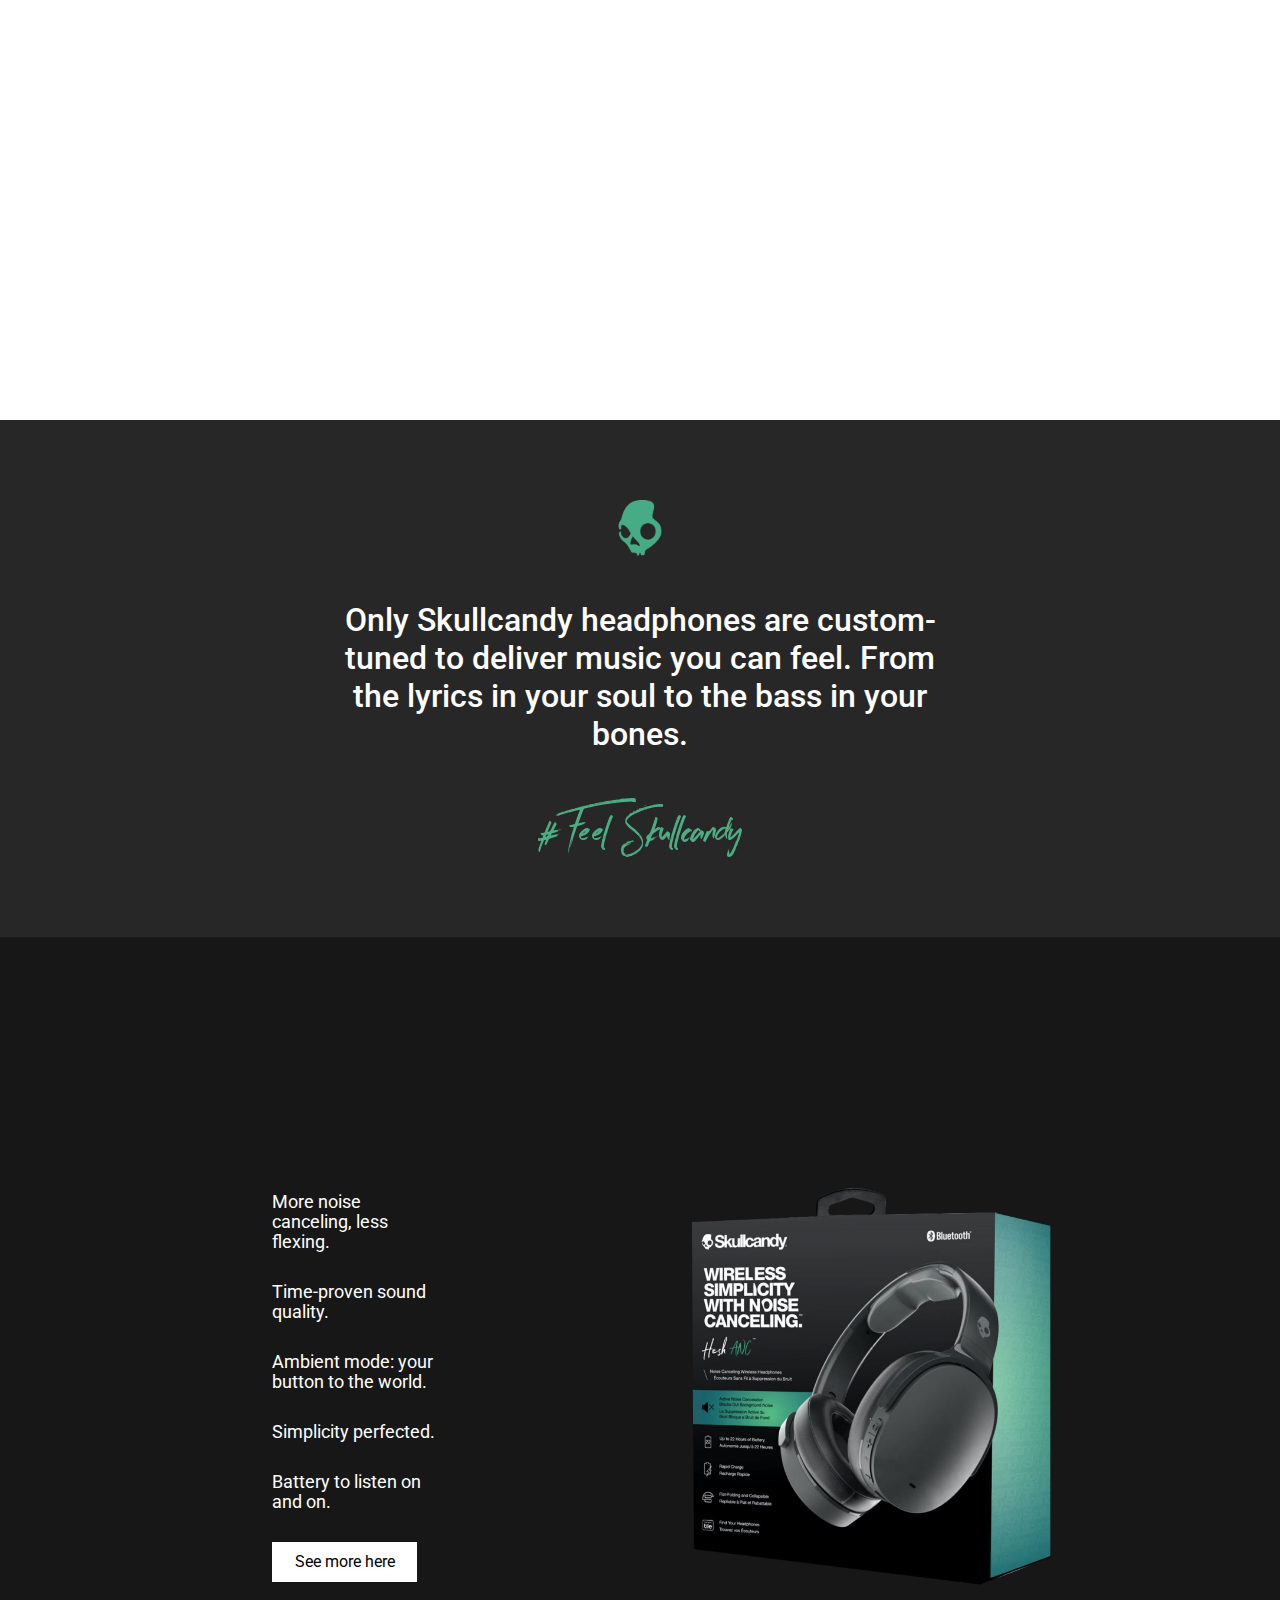
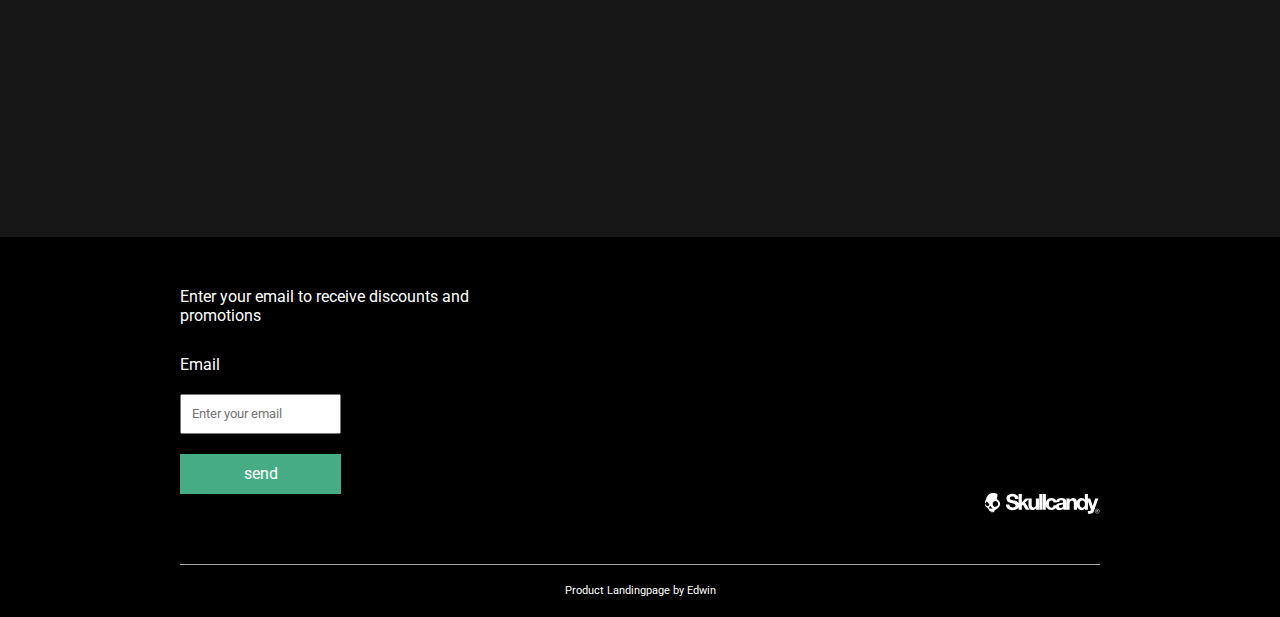
==== commit a373d26a: "tittle change" ====
--- a/ProductLandingpage/index.html
+++ b/ProductLandingpage/index.html
@@ -54,7 +54,7 @@
     <div id="sec-one" class="section-one-container">
       <div class="so-textbox-container">
         <div class="so-text-box">
-          <h1 class="main-text">WIRELESS SIMPLICITY WITH NOISE CANCELING.</h1>
+          <h1 class="main-text">WIRELESS SIMPLICITY WITH NOISE CANCELING AA.</h1>
           <p class="description-text">Hesh® ANC Noise Canceling Wireless Headphones</p>
           <div class="container-button">
             <div class="price-box">$129.99</div>
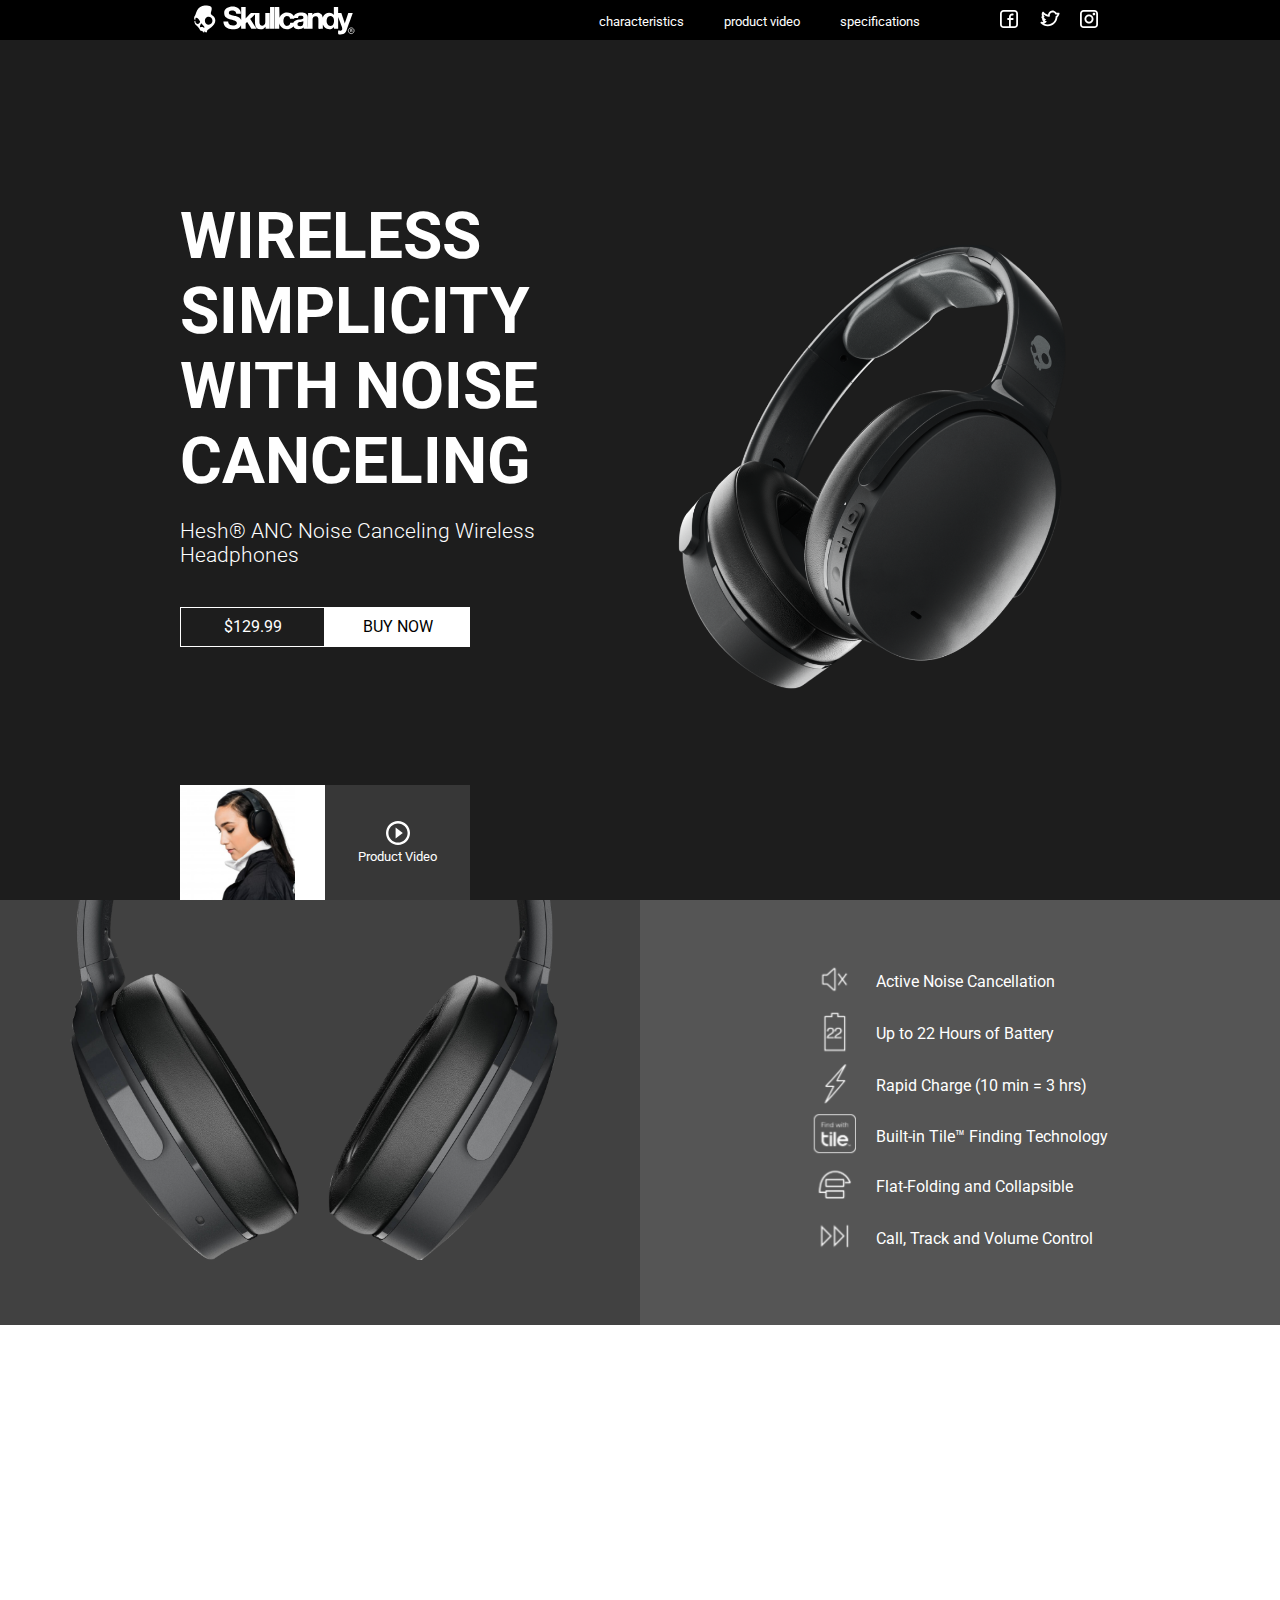
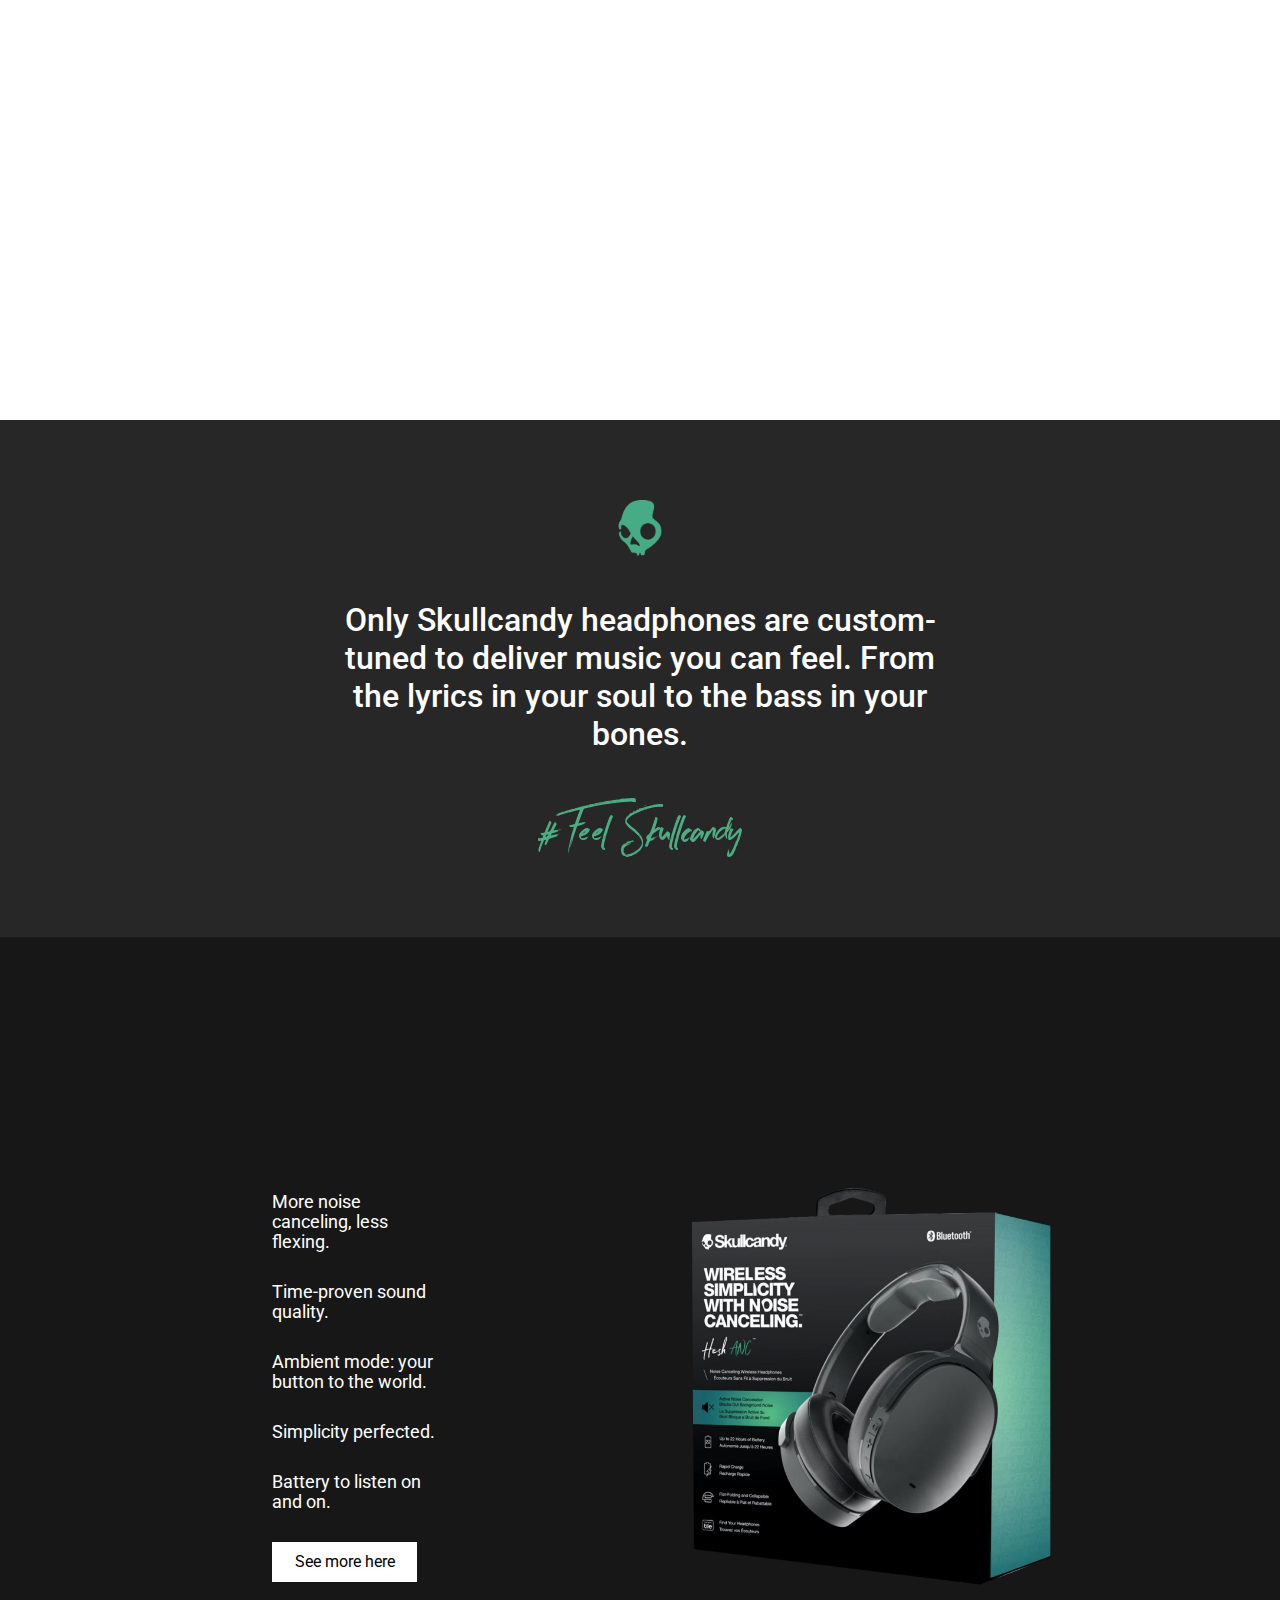
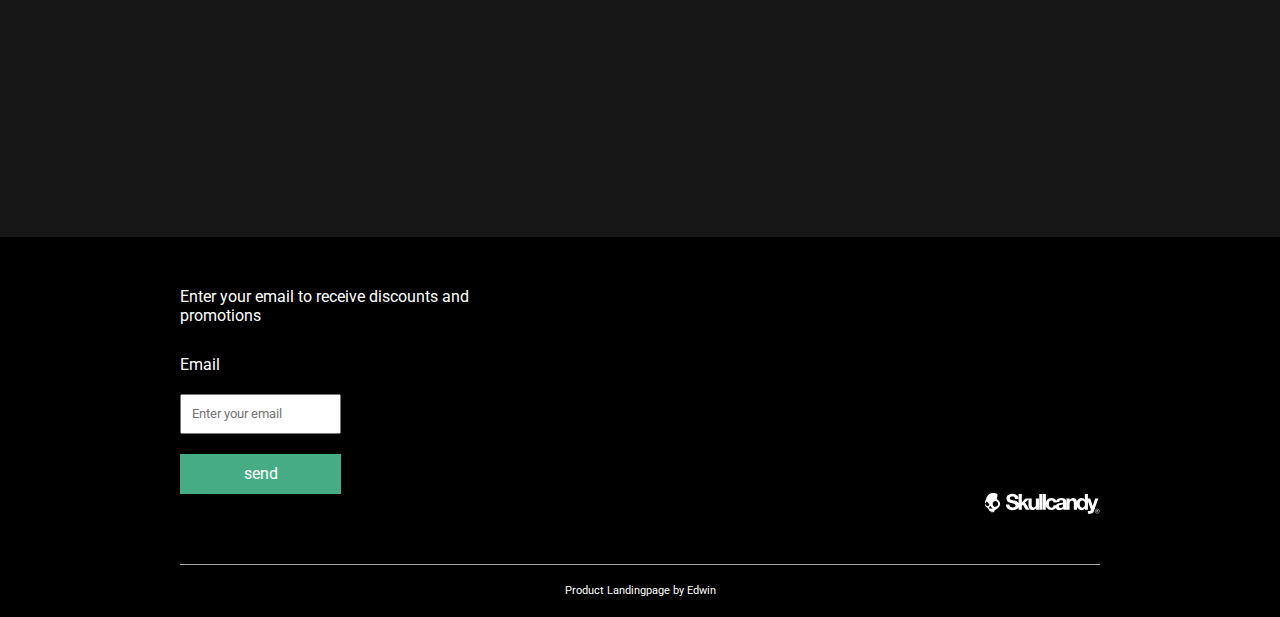
==== commit 35c3bdc8: "hesh-image-front changes" ====
--- a/ProductLandingpage/index.html
+++ b/ProductLandingpage/index.html
@@ -54,7 +54,7 @@
     <div id="sec-one" class="section-one-container">
       <div class="so-textbox-container">
         <div class="so-text-box">
-          <h1 class="main-text">WIRELESS SIMPLICITY WITH NOISE CANCELING AA.</h1>
+          <h1 class="main-text">WIRELESS SIMPLICITY WITH NOISE CANCELING</h1>
           <p class="description-text">Hesh® ANC Noise Canceling Wireless Headphones</p>
           <div class="container-button">
             <div class="price-box">$129.99</div>
--- a/ProductLandingpage/style.css
+++ b/ProductLandingpage/style.css
@@ -261,6 +261,9 @@
     padding-bottom: 25px;
 
 }
+.section-two-container .st-imagebox-container .hesh-image-front{
+    height: 90%;
+}
 .section-two-container .st-textbox-container{
     display: flex;
     width: 50%;
@@ -526,6 +529,9 @@
     }
     .section-one-container .so-textbox-container .description-text{
         width: 80%;
+    }
+    .section-two-container .st-imagebox-container .hesh-image-front{
+        height: 80%;
     }
     .section-three-container .sth-textbox-container{
         width: 70%;
@@ -688,8 +694,8 @@
         width: 60%;
         min-width: 50%;
     }
-    .section-two-container .st-imagebox-container{
-        height: 45vh;
+    .section-two-container .st-imagebox-container .hesh-image-front{
+        height: 75%;
     }
 }
 /* Small devices (phones, tablets 768px and up) */
@@ -735,7 +741,10 @@
     }
     .section-two-container .st-imagebox-container{
         width: 100%;
-        height: 40vh;
+        height: 320px;
+    }
+    .section-two-container .st-imagebox-container .hesh-image-front{
+        height: 100%;
     }
     .section-two-container .st-textbox-container{
         width: 100%;
@@ -777,7 +786,10 @@
         height: 80px;
     }
     .section-two-container .st-imagebox-container{
-        height: 40vh;
+        height: 290px;
+    }
+    .section-two-container .st-imagebox-container .hesh-image-front{
+        height: 100%;
     }
     .section-five-container{
         flex-direction: column;
@@ -862,7 +874,7 @@
         height: 70px;
     }
     .section-two-container .st-imagebox-container{
-        height: 200px;
+        height: 250px;
     }
     .section-three-container .sth-textbox-container .green-skull{
         width: 13%;
@@ -924,7 +936,7 @@
         margin-top: 63%;
     }
     .section-two-container .st-imagebox-container{
-        height: 170px;
+        height: 210px;
     }
     .section-five-container .sf-textbox-container .sf-text-description .sf-text{
         width: 100%;
@@ -955,8 +967,11 @@
         font-size: 0.8rem;
     }
     .section-two-container .st-imagebox-container{
-        height: 25vh;
-    }
-
-}
-
+        height: 200px;
+    }
+    .section-two-container .st-textbox-container .st-text-description{
+        font-size: 0.8rem;
+    }
+
+}
+
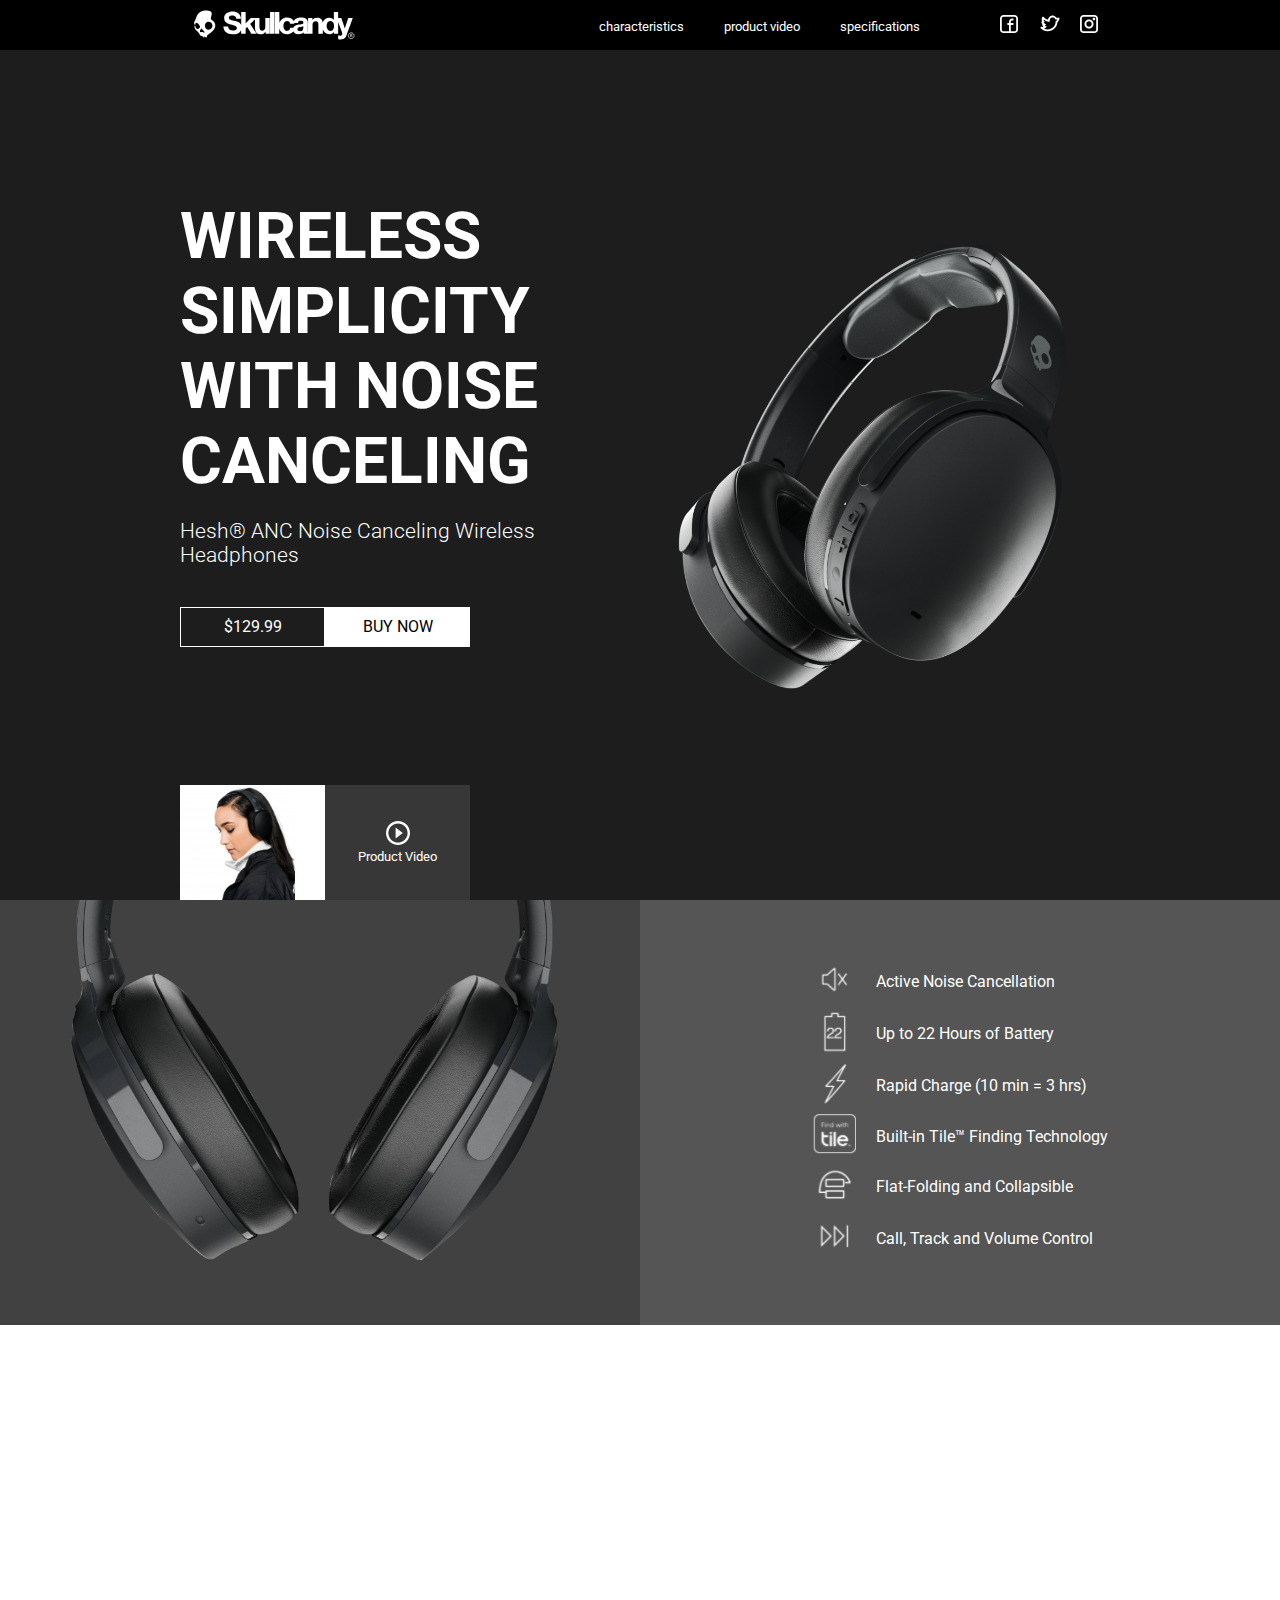
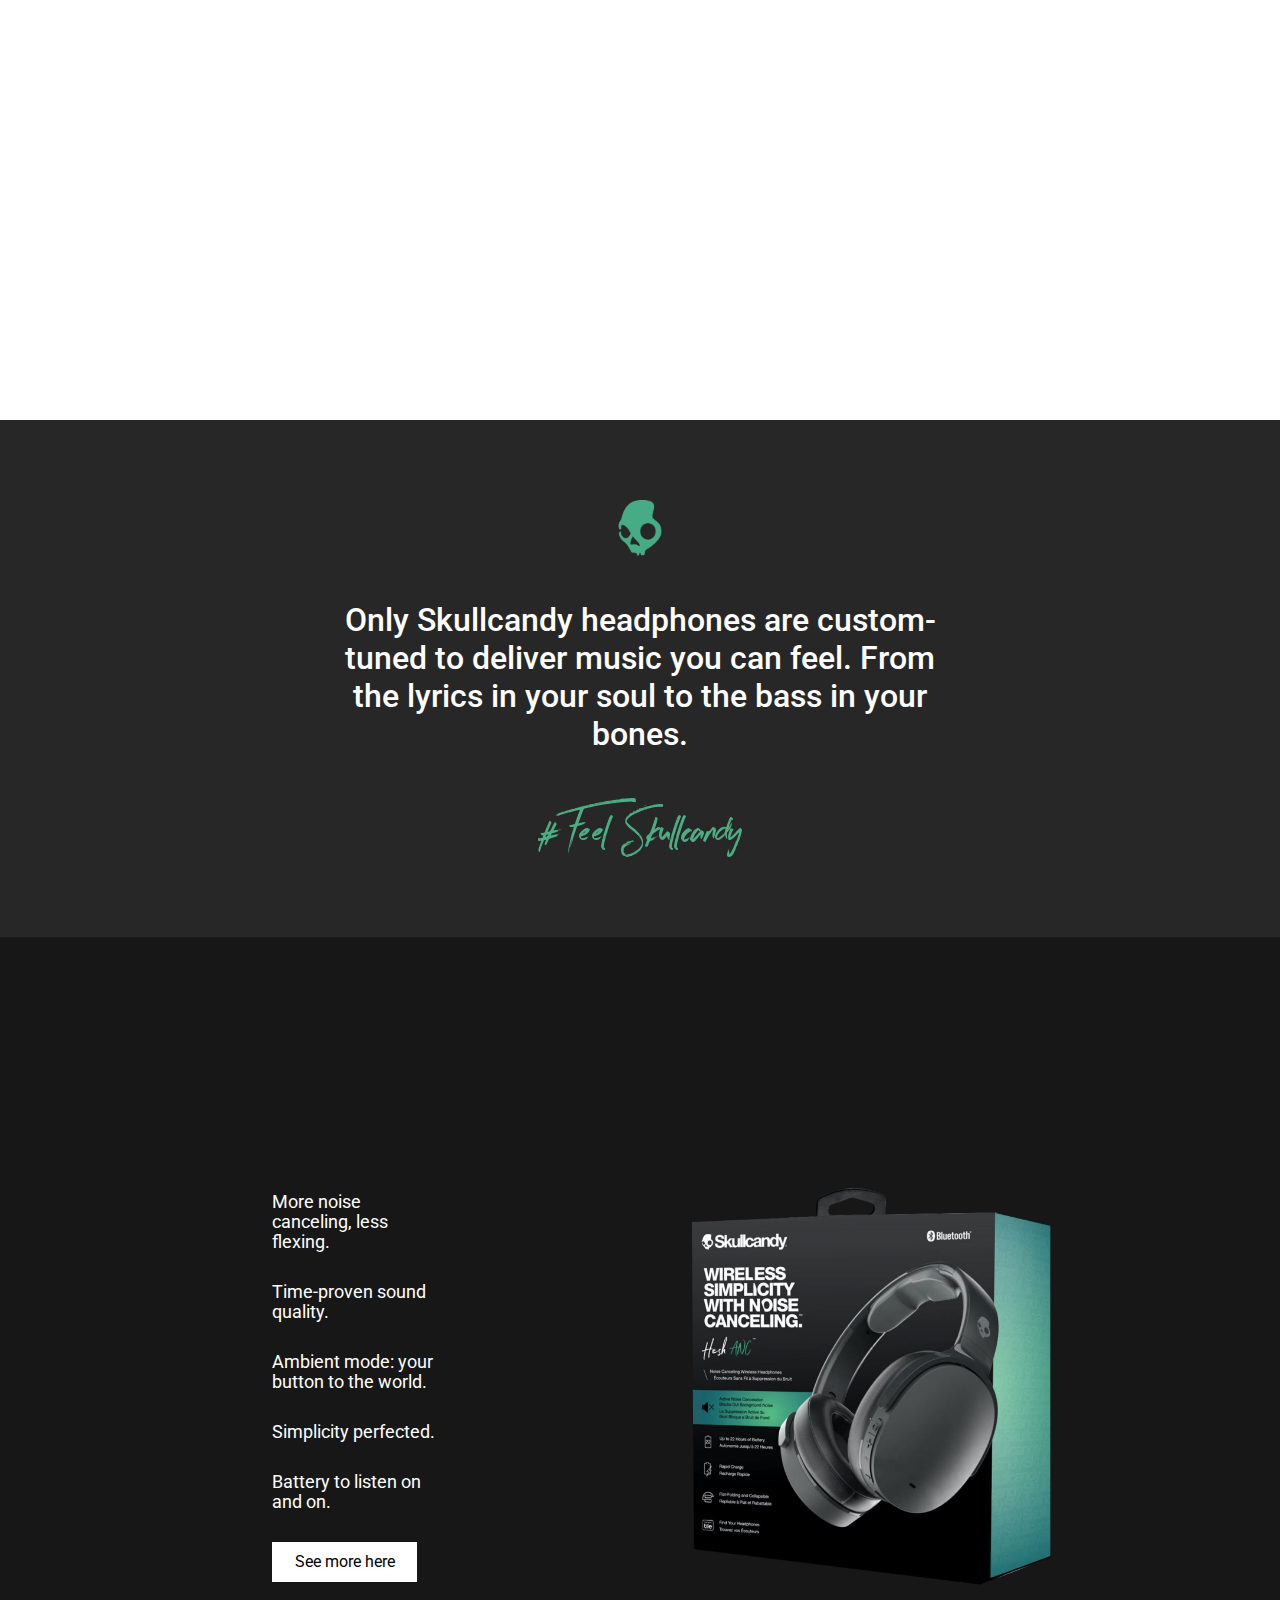
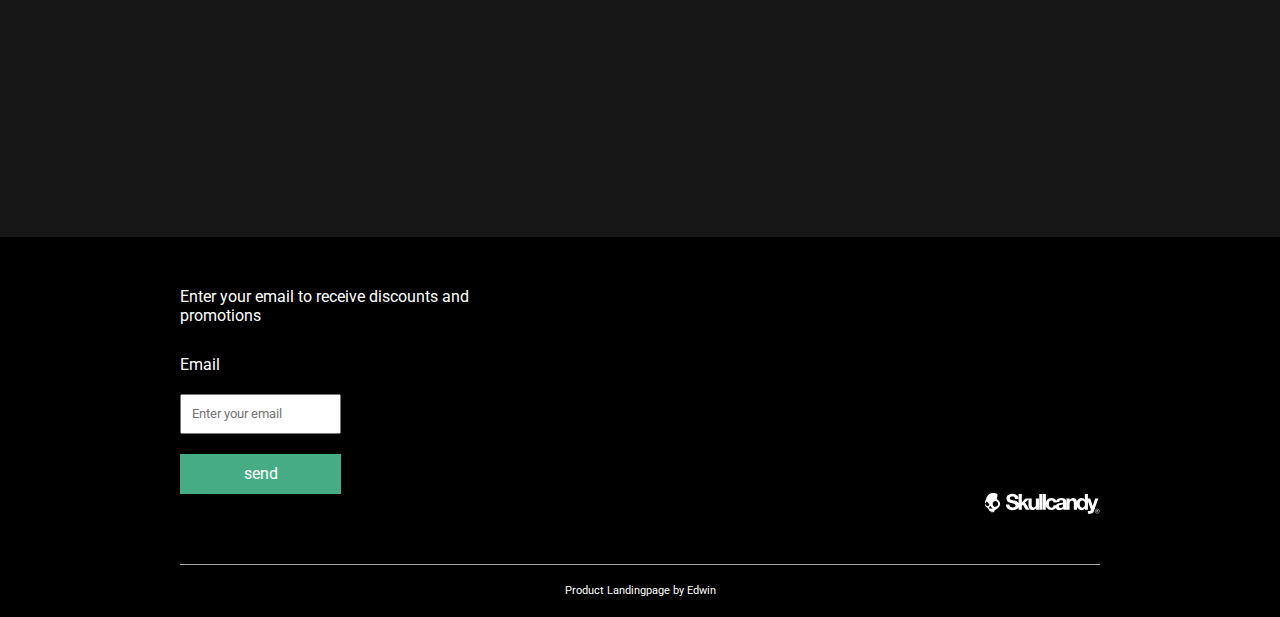
==== commit 156cf072: "Meta Changes" ====
--- a/ProductLandingpage/index.html
+++ b/ProductLandingpage/index.html
@@ -1,5 +1,5 @@
 <!DOCTYPE html>
-<html lang="en" >
+<html lang="en">
 <head>
   <meta charset="UTF-8">
   <meta name="viewport" content="width=device-width, initial-scale=1.0">
--- a/ProductLandingpage/style.css
+++ b/ProductLandingpage/style.css
@@ -26,7 +26,7 @@
     left: 0;
     display: flex;
     width: 100%;
-    height: 40px;
+    height: 50px;
     background-color: #000;
     z-index: 1000;
 }
@@ -37,7 +37,7 @@
     align-items: center;
     padding: 0px 20vh;
     width: 100%;
-    height: 40px;
+    height: 50px;
 }
 a .logo-header-one{
     display: flex;
@@ -59,7 +59,7 @@
     top: 0;
     right: 5px;
     width: 40px;
-    height: 40px;
+    height: 50px;
     cursor: pointer;
     transition: all 0.3s ease-in-out;
     display: none;
@@ -67,7 +67,7 @@
 #toggle .bar{
     display:flex;
     width: 25px;
-    height: 2px;
+    height: 1.8px;
     background-color: #fff;
     margin: 3px auto;
     transition: all 0.3s ease-in-out;
@@ -698,6 +698,63 @@
         height: 75%;
     }
 }
+/* Small devices (large phones, tablets 900px and up) and (orientation: landscape) */
+@media only screen and (max-width: 900px) and (orientation: landscape) {
+    .section-one-container .so-textbox-container .so-text-box{
+        width: 60%;
+    }
+    .section-one-container .so-textbox-container .main-text{
+        width: 100%;
+        font-size: 2.6rem;
+        margin: 85px 0px 20px 0px;
+    }
+    .section-one-container .so-textbox-container .description-text{
+        width: 70%;
+    }
+    .section-one-container .so-textbox-container .container-button{
+        flex-direction: row;
+        width: auto;
+    }
+    .section-one-container .so-textbox-container .container-button .price-box{
+        width: 100px;
+    }
+    .section-one-container .so-imagebox-container .main-hesh-img{
+        margin-top: 55px;
+        width: 36%;
+        min-width: 35%;
+        margin-left: 30%;
+    }
+    .section-one-container .so-textbox-container .video-access-container .image-reference-box{
+        height: 50px;
+        width: 80px;
+    }
+    .section-one-container .so-textbox-container .video-access-container .icon-play-box{
+        height: 50px;
+        width: 90px;
+    }
+    .section-one-container .so-textbox-container .video-access-container .icon-play-box .play-text{
+        font-size: 0.6rem;
+    }
+    .section-five-container .sf-textbox-container{
+        width: 50%;
+    }
+    .section-five-container .sf-textbox-container .sf-text-description .sf-text{
+        font-size: 1rem;
+        width: 90%;
+    }
+    .section-five-container .sf-textbox-container .sf-text-description .sf-text{
+        margin-bottom: 25px;
+    }
+    .section-five-container .sf-imagebox-container{
+        width: 50%;
+    }
+    .section-five-container .sf-imagebox-container .hesh-image-box{
+        width: 70%;
+    }
+    .footer-container .f-box-one .email-container #form input{
+        width: 70%;
+    }
+}
 /* Small devices (phones, tablets 768px and up) */
 @media only screen and (max-width: 768px) {
     .nav-bar{
@@ -762,6 +819,106 @@
         width: 50%;
     }
 }
+/* Small devices (phones, tablets 768px and up) and (orientation: landscape) */
+@media only screen and (max-width: 768px) and (orientation: landscape) {
+    .section-one-container .so-textbox-container .so-text-box{
+        padding: 0px 12vh;
+        width: 60%;
+    }
+    .section-one-container .so-textbox-container .main-text{
+        margin: 80px 0px 20px 0px;
+        font-size: 2rem;
+        width: 100%;
+    }
+    .section-one-container .so-textbox-container .description-text{
+        width: 70%;
+    }
+    .section-one-container .so-textbox-container .container-button{
+        flex-direction: row;
+        width: auto;
+    }
+    .section-one-container .so-textbox-container .container-button .price-box{
+        width: 100px;
+    }
+    .section-one-container .so-imagebox-container .main-hesh-img{
+        min-width: 40%;
+        width: 40%;
+        margin-top: 8%;
+        margin-left: 40%;
+    }
+    .section-one-container .so-textbox-container .video-access-container .image-reference-box{
+        height: 50px;
+        width: 90px;
+    }
+    .section-one-container .so-textbox-container .video-access-container .icon-play-box{
+        height: 50px;
+        width: 90px;
+    }
+    .section-one-container .so-textbox-container .video-access-container .image-reference-box{
+        width: 65px;
+    }
+    .section-one-container .so-textbox-container .video-access-container .icon-play-box .play-text{
+        font-size: 0.6rem;
+    }
+    .section-two-container .st-imagebox-container{
+        height: 220px;
+    }
+    .section-three-container .sth-textbox-container .green-skull{
+        width: 10%;
+        max-width: 10%;
+    }
+    .section-three-container .sth-textbox-container .sth-text{
+        font-size: 1.7rem;
+    }
+    .section-five-container{
+        padding: 0px 12vh;
+    }
+    .section-five-container .sf-textbox-container{
+        width: 50%;
+    }
+    .section-five-container .sf-textbox-container .sf-text-description .sf-text{
+        font-size: 0.9rem;
+        margin-bottom: 20px;
+    }
+    .section-five-container .sf-imagebox-container{
+        width: 50%;
+    }
+    .section-five-container .sf-imagebox-container .hesh-image-box{
+        width: 80%;
+    }
+    .footer-container{
+        padding: 0 12vh;
+    }
+    .footer-container .f-box-one .email-container .f-text{
+        width: 100%;
+    }
+    .footer-container .f-box-one .email-container #form input{
+        width: 80%;
+    }
+    #mobile-img{
+        margin: 20px 0px;
+        width: 33px;
+    }
+    .nav-link{
+        font-size: 0.9rem;
+    }
+    #text-line{
+        height: 0.5px;
+    }
+    .follow-text{
+        margin: 0px;
+    }
+    .s-icons{
+        margin: 0px 20px;
+    }
+    .social-links{
+        margin: 15px;
+    }
+    #social-icon{
+        flex-direction: row;
+        align-items: center;
+    }
+}
 /* Small devices (phones, 620px and up) */
 @media only screen and (max-width: 620px) {
     .section-one-container .so-textbox-container .main-text{
@@ -859,7 +1016,7 @@
         padding: 0px 6vh;
     }
     .section-one-container .so-imagebox-container .main-hesh-img{
-        width: 85%;
+        width: 95%;
         margin-top: 65%;
     }
     .section-one-container .so-textbox-container .video-access-container{
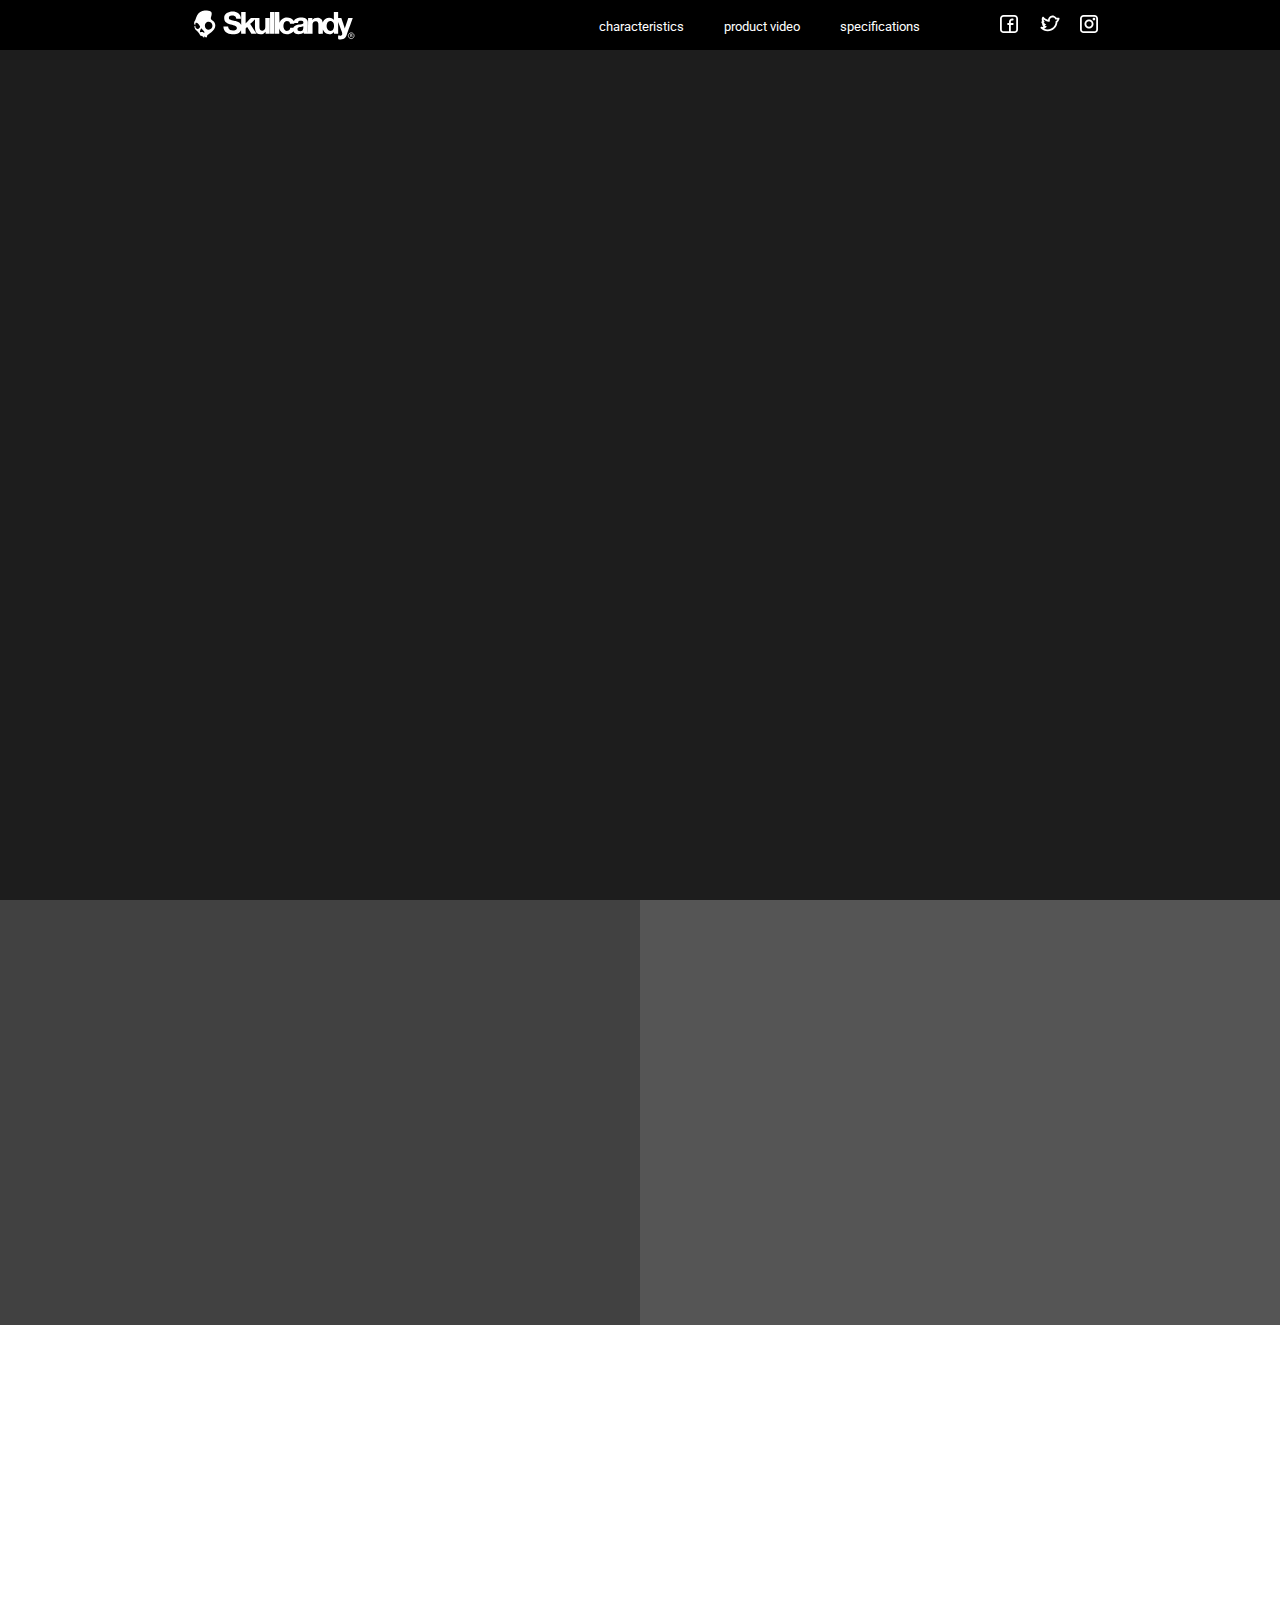
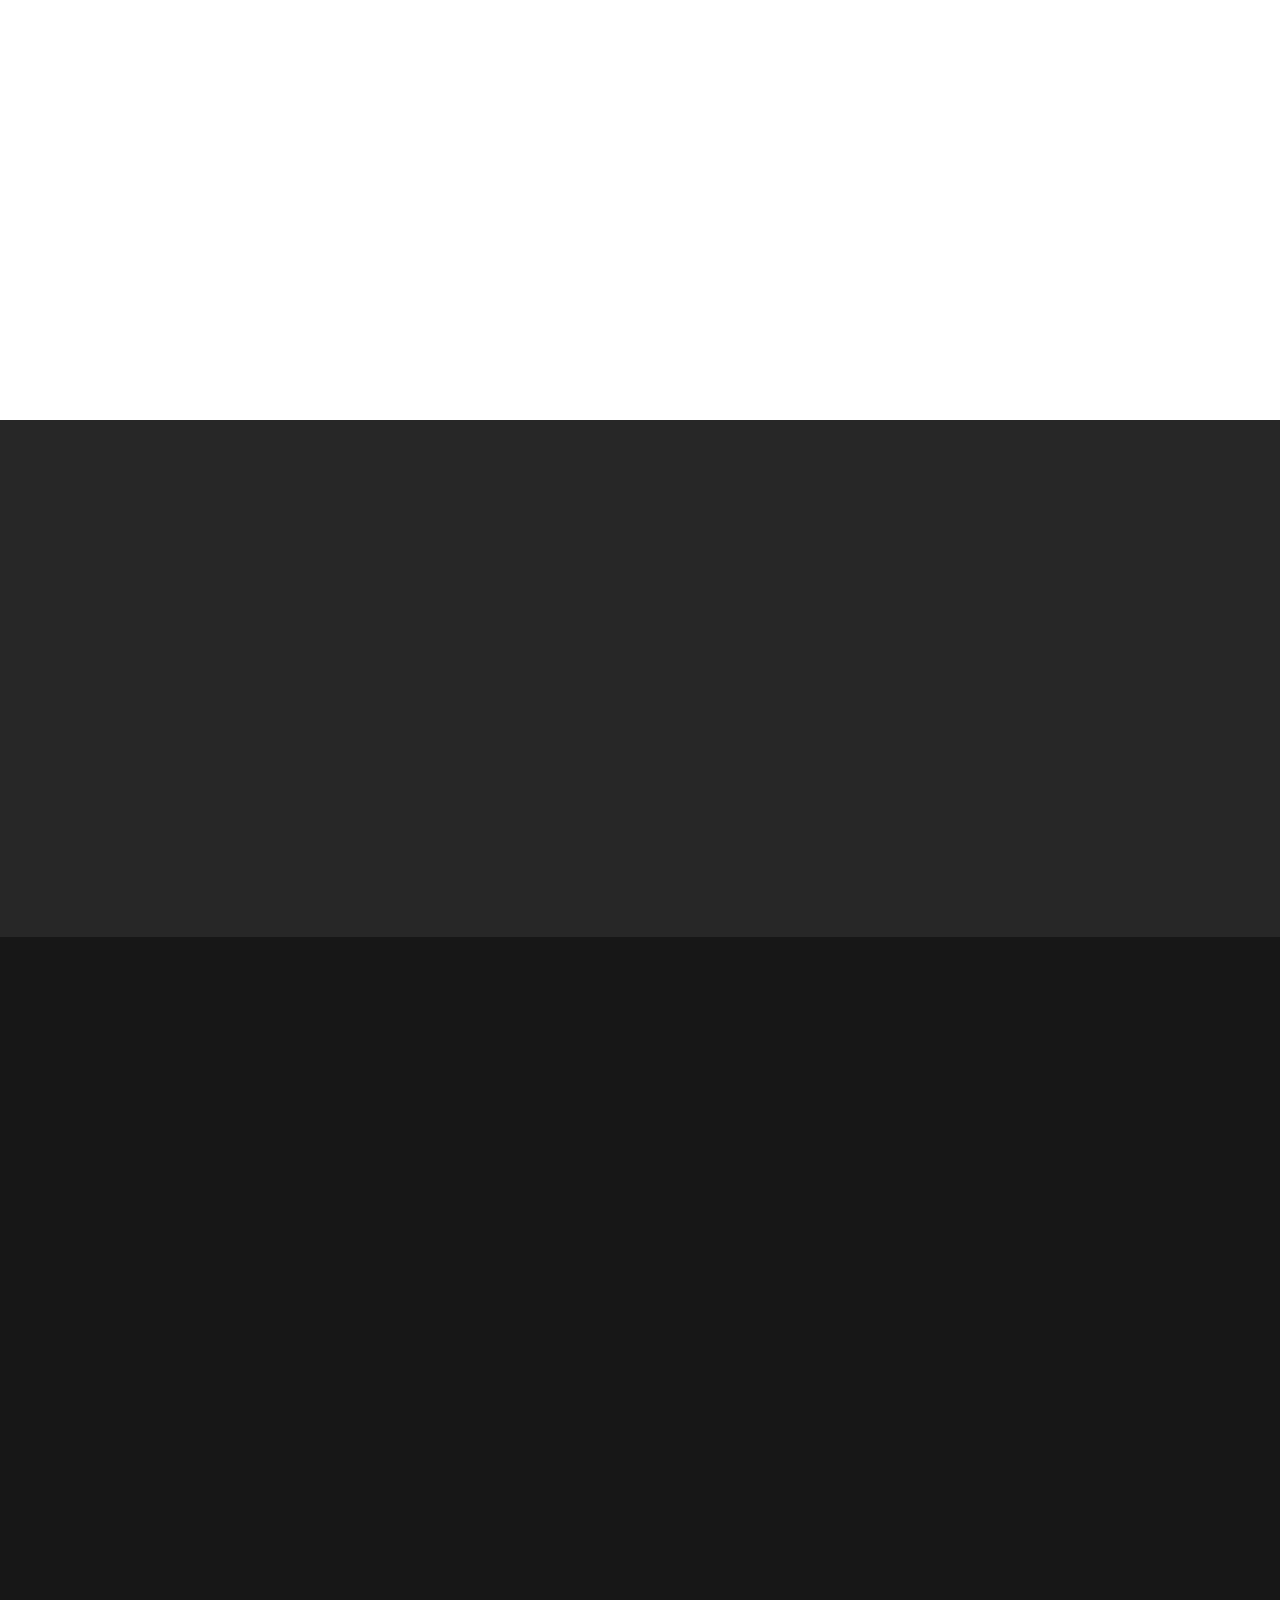
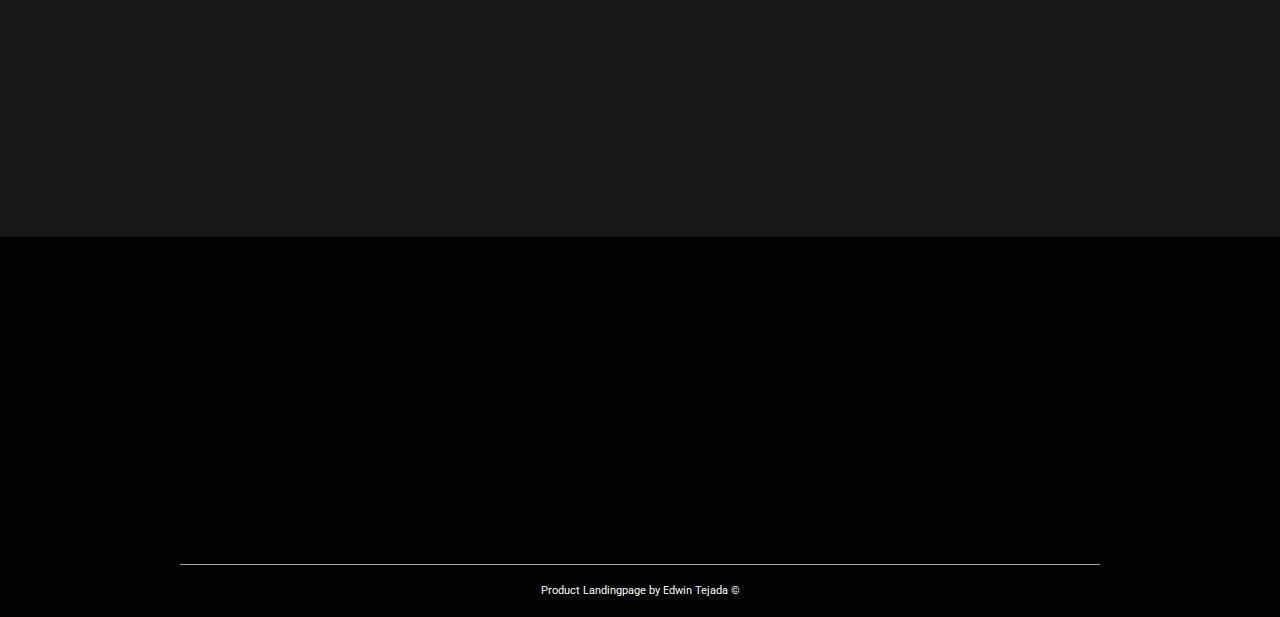
==== commit 0c92cd82: "Responsive ajust / add arrow-icon" ====
--- a/ProductLandingpage/index.html
+++ b/ProductLandingpage/index.html
@@ -4,10 +4,18 @@
   <meta charset="UTF-8">
   <meta name="viewport" content="width=device-width, initial-scale=1.0">
   <title>Product landinpage - by Edwin</title>
+  <meta name="robots" content="index"/>
   <link rel="icon" type="image/png" href="img/favicon-32x32.png">
-  <link rel="stylesheet" href="style.css">
+  <meta name="description" content=" skull candy product landingpage">
+  <meta name="keywords" content="HTML, CSS, JavaScript">
+  <meta name="author" content="Edwin-Tejada ©">
+  <!--Fonts-->
   <link rel="preconnect" href="https://fonts.gstatic.com">
   <link href="https://fonts.googleapis.com/css2?family=Roboto:wght@300;400;500;700&display=swap" rel="stylesheet">
+  <!--Main Styles-->
+  <link rel="stylesheet" href="style.css">
+  <!--AOS scroll animation-->
+  <link href="https://unpkg.com/aos@2.3.1/dist/aos.css" rel="stylesheet">
 </head>
 
 <body>
@@ -54,15 +62,15 @@
     <div id="sec-one" class="section-one-container">
       <div class="so-textbox-container">
         <div class="so-text-box">
-          <h1 class="main-text">WIRELESS SIMPLICITY WITH NOISE CANCELING</h1>
-          <p class="description-text">Hesh® ANC Noise Canceling Wireless Headphones</p>
-          <div class="container-button">
+          <h1 class="main-text" data-aos="fade-down">WIRELESS SIMPLICITY WITH NOISE CANCELING</h1>
+          <p class="description-text" data-aos="fade-up">Hesh® ANC Noise Canceling Wireless Headphones</p>
+          <div class="container-button" data-aos="fade-zoom-in" data-aos-easing="ease-in-back" data-aos-delay="300" data-aos-offset="0">
             <div class="price-box">$129.99</div>
-            <a href="https://www.skullcandy.com/hesh-anc-wireless-headphones" target="_blank"><div class="button">BUY NOW</div></a>
+            <a href="https://www.skullcandy.com/hesh-anc-wireless-headphones" target="_blank"><div class="button">BUY NOW<span class="btn-arrow"><img src="/img/arrow.svg" alt="arrow-icon"></span></div></a>
           </div>
         </div>
         <div class="video-access-container">
-          <div class="video-access-colum">
+          <div class="video-access-colum" data-aos="fade-up">
             <div class="image-reference-box"><img src="img/girl-photo-video.png"></div>
             <div class="icon-play-box">
               <span class="play-icon"><a href="#video"><img src="img/play-icon.svg" style="width: 50%;"></a></span>
@@ -72,16 +80,16 @@
         </div>
       </div>
       <div class="so-imagebox-container">
-        <img class="main-hesh-img" src="img/Hesh-ANC-One-ori.png" alt="Hesh ANC Headphones">
+        <img class="main-hesh-img" src="img/Hesh-ANC-One-ori.png" alt="Hesh ANC Headphones" data-aos="fade-left">
       </div>
     </div>
     <!--Section two-->
     <div id="sec-two" class="section-two-container">
       <div class="st-imagebox-container">
-        <img class="hesh-image-front" src="img/Hesh-ANC-One-front.png" alt="Hesh ANC Headphones Front">
+        <img class="hesh-image-front" data-aos="fade-right" src="img/Hesh-ANC-One-front.png" alt="Hesh ANC Headphones Front">
       </div>
       <div class="st-textbox-container">
-        <div class="st-text-description">
+        <div class="st-text-description" data-aos="fade-left">
           <p class="st-text"><span class="description-icon"><img src="img/noice-icon.svg"></span>Active Noise Cancellation</p>
           <p class="st-text"><span class="description-icon"><img src="img/battery-icon.svg"></span>Up to 22 Hours of Battery</p>
           <p class="st-text"><span class="description-icon"><img src="img/charge-icon.svg"></span>Rapid Charge (10 min = 3 hrs)</p>
@@ -98,14 +106,14 @@
     <!--Section four-->
     <div id="sec-four" class="section-three-container">
       <div class="sth-textbox-container">
-        <img src="img/green-skull.png" alt="skull-head-image" class="green-skull">
-        <p class="sth-text">Only Skullcandy headphones are custom-tuned to deliver music you can feel. From the lyrics in your soul to the bass in your bones.</p>
-        <img src="img/feel-skull.png" alt="feel-skull-image" class="feel-skull-image">
+        <img src="img/green-skull.png" alt="skull-head-image" class="green-skull" data-aos="fade-down">
+        <p class="sth-text" data-aos="fade-zoom-in" data-aos-easing="ease-in-back" data-aos-delay="100" data-aos-offset="0">Only Skullcandy headphones are custom-tuned to deliver music you can feel. From the lyrics in your soul to the bass in your bones.</p>
+        <img src="img/feel-skull.png" alt="feel-skull-image" class="feel-skull-image" data-aos="fade-up">
       </div>
     </div>
     <!--Section five-->
     <div id="sec-five" class="section-five-container">
-      <div class="sf-textbox-container">
+      <div class="sf-textbox-container" data-aos="fade-right">
         <div class="sf-text-description">
           <p class="sf-text">More noise canceling, less flexing.</p>
           <p class="sf-text">Time-proven sound quality.</p>
@@ -114,10 +122,10 @@
           <p class="sf-text">Battery to listen on and on.</p>
         </div>
         <div class="button2">
-          <a href="https://www.skullcandy.com/hesh-anc-wireless-headphones" target="_blank"><div class="button">See more here</div></a>
+          <a href="https://www.skullcandy.com/hesh-anc-wireless-headphones" target="_blank"><div class="button">See more<span class="btn-arrow"><img src="/img/arrow.svg" alt="arrow-icon"></span></div></a>
         </div>
       </div>
-      <div class="sf-imagebox-container">
+      <div class="sf-imagebox-container" data-aos="fade-left">
         <img class="hesh-image-box" src="img/box-1.png" alt="Hesh ANC Headphones box">
       </div>
     </div>
@@ -125,7 +133,7 @@
     <div class="footer-container">
       <footer>
         <div class="f-box-one">
-          <div class="email-container">
+          <div class="email-container" data-aos="fade-up">
             <p class="f-text">Enter your email to receive discounts and promotions</p>
             <form action="https://www.freecodecamp.com/email-submit" id="form">
               <ul>
@@ -141,14 +149,14 @@
               </ul>
             </form>
           </div>
-          <div class="f-logo-container">
+          <div class="f-logo-container" data-aos="fade-up">
             <img id="footer-img-logo" src="img/logo-footer.svg" alt="logo">
           </div>
         </div>
         <div class="f-box-two">
           <div class="credits">
             <div class="line"></div>
-            <p class="credits-text">Product Landingpage by Edwin</p>
+            <p class="credits-text">Product Landingpage by Edwin Tejada ©</p>
           </div>
        </div>
       </footer>
@@ -158,7 +166,8 @@
 
 <!-- partial:index.partial.html -->
 <script src="https://cdn.freecodecamp.org/testable-projects-fcc/v1/bundle.js"></script>
-
+<!-- AOS Animation scroll -->
+<script src="https://unpkg.com/aos@2.3.1/dist/aos.js"></script>
 <!-- partial -->
   <script  src="script.js"></script>
 
--- a/ProductLandingpage/style.css
+++ b/ProductLandingpage/style.css
@@ -7,11 +7,13 @@
     box-sizing: border-box;
 }
 body {
+    overflow-x: hidden !important;
     min-height: 100vh;
     /* mobile viewport bug fix */
     min-height: -webkit-fill-available;
   }
 html{
+    overflow-x: hidden !important;
     scroll-behavior: smooth;
     height: -webkit-fill-available;
 }
@@ -183,27 +185,37 @@
     display: flex;
     align-items: center;
     justify-content: center;
-    width: 145px;
+    width: 100px;
     height: 40px;
     color: #fff;
-    border: 1px solid #fff;
+    border: 1px solid rgb(81 81 81);
 }
 .button{
     display: flex;
     align-items: center;
     justify-content: center;
-    width: 145px;
     height: 40px;
+    padding: 0px 10px;
     color: #000;
     background-color: #fff;
     cursor: pointer;
-    transition: all 1s ease;
+    transition: all 0.5s ease-in-out;
+    -webkit-box-shadow: 0px 5px 8px 7px #111111;
+    box-shadow: 0px 12px 19px 0px #111111;
+}
+.button:hover{
+    transition: all 0.5s ease-in-out;
+    padding: 0px 20px;
+}
+.btn-arrow{
+    margin: 0px 0px 0px 10px;
 }
 .section-one-container .so-textbox-container .video-access-container{
     display: flex;
     flex-direction: column;
     justify-content: flex-end;
     height: 15%;
+    z-index: 500;
 }
 .section-one-container .so-textbox-container .video-access-container .video-access-colum{
     display: flex;
@@ -468,7 +480,7 @@
 }
 
 
-/*MEDIA SCREEN*/
+/*///////////MEDIA SCREEN///////////*/
 
 /* Large devices (laptops/desktops, 1200px and up) */
 @media only screen and (max-width: 1200px) {
@@ -565,6 +577,23 @@
         width: 40%;
     }
 }
+/* Large devices (laptops/desktops, 1024px and up) and (orientation: landscape) */
+@media only screen and (max-width: 1024px) and (orientation: landscape)  {
+    .section-one-container .so-textbox-container .main-text{
+        font-size: 3.4rem;
+    }
+    .section-one-container .so-textbox-container .video-access-container .image-reference-box{
+        height: 90px;
+    }
+    .section-one-container .so-textbox-container .video-access-container .icon-play-box{
+        height: 90px;
+    }
+    .section-one-container .so-imagebox-container .main-hesh-img{
+        min-width: 95%;
+        margin-top: 7vh;
+    }
+}
+
 /* Small devices (portrait tablets and large phones, 900px and up) */
 @media only screen and (max-width: 900px) {
      /*mobile menu*/
@@ -767,7 +796,8 @@
         padding: 0px 9vh;
     }
     .section-one-container .so-textbox-container .main-text{
-        font-size: 2.6rem;
+        width: 70%;
+        font-size: 2.9rem;
     }
     .section-one-container .so-textbox-container .description-text{
         margin-bottom: 30px;
@@ -776,7 +806,8 @@
         width: 125px;
     }
     .button{
-        width: 125px;
+        width: auto;
+        padding: 0px 10px;
     }
     .section-one-container .so-textbox-container .video-access-container{
         padding: 0px 9vh;
@@ -790,8 +821,8 @@
         width: 120px;
     }
     .section-one-container .so-imagebox-container .main-hesh-img{
-        width: 70%;
-        margin-top: 25%;
+        width: 85%;
+        margin-top: 34%;
     }
     .section-two-container{
         flex-direction: column;
@@ -920,6 +951,19 @@
     }
 }
 /* Small devices (phones, 620px and up) */
+@media only screen and (max-width: 670px) and (orientation: landscape) {
+    .section-one-container .so-textbox-container .main-text{
+        font-size: 1.7rem;
+    }
+    .section-one-container .so-imagebox-container .main-hesh-img{
+        min-width: 30%;
+        width: 35%;
+    }
+    .section-one-container .so-textbox-container .video-access-container .image-reference-box{
+        display: none;
+    }
+}
+/* Small devices (phones, 620px and up) */
 @media only screen and (max-width: 620px) {
     .section-one-container .so-textbox-container .main-text{
         width: 81%;
@@ -995,29 +1039,30 @@
     }
     .section-one-container .so-textbox-container .main-text{
         width: 100%;
-        font-size: 2.2rem;
-        margin: 85px 0px 20px 0px;
+        font-size: 1.7rem;
+        margin: 85px 0px 10px 0px;
     }
     .section-one-container .so-textbox-container .description-text{
-        width: 100%;
+        width: 80%;
         margin-bottom: 20px;
     }
     .section-one-container .so-textbox-container .container-button{
-        width: 100%;
+        width: 110px;
         flex-direction: column;
     }
     .section-one-container .so-textbox-container .container-button .price-box{
         width: 110px;
     }
     .button{
-        width: 110px;
+        width: auto;
+        padding: 0px 10px;
     }
     .section-one-container .so-textbox-container .so-text-box{
         padding: 0px 6vh;
     }
     .section-one-container .so-imagebox-container .main-hesh-img{
-        width: 95%;
-        margin-top: 65%;
+        width: 45vh;
+        margin-top: 40%;
     }
     .section-one-container .so-textbox-container .video-access-container{
         padding: 0px 6vh;
@@ -1090,7 +1135,8 @@
         font-size: 1.5rem;
     }
     .section-one-container .so-imagebox-container .main-hesh-img{
-        margin-top: 63%;
+        width: 42vh;
+        margin-top: 50%;
     }
     .section-two-container .st-imagebox-container{
         height: 210px;
